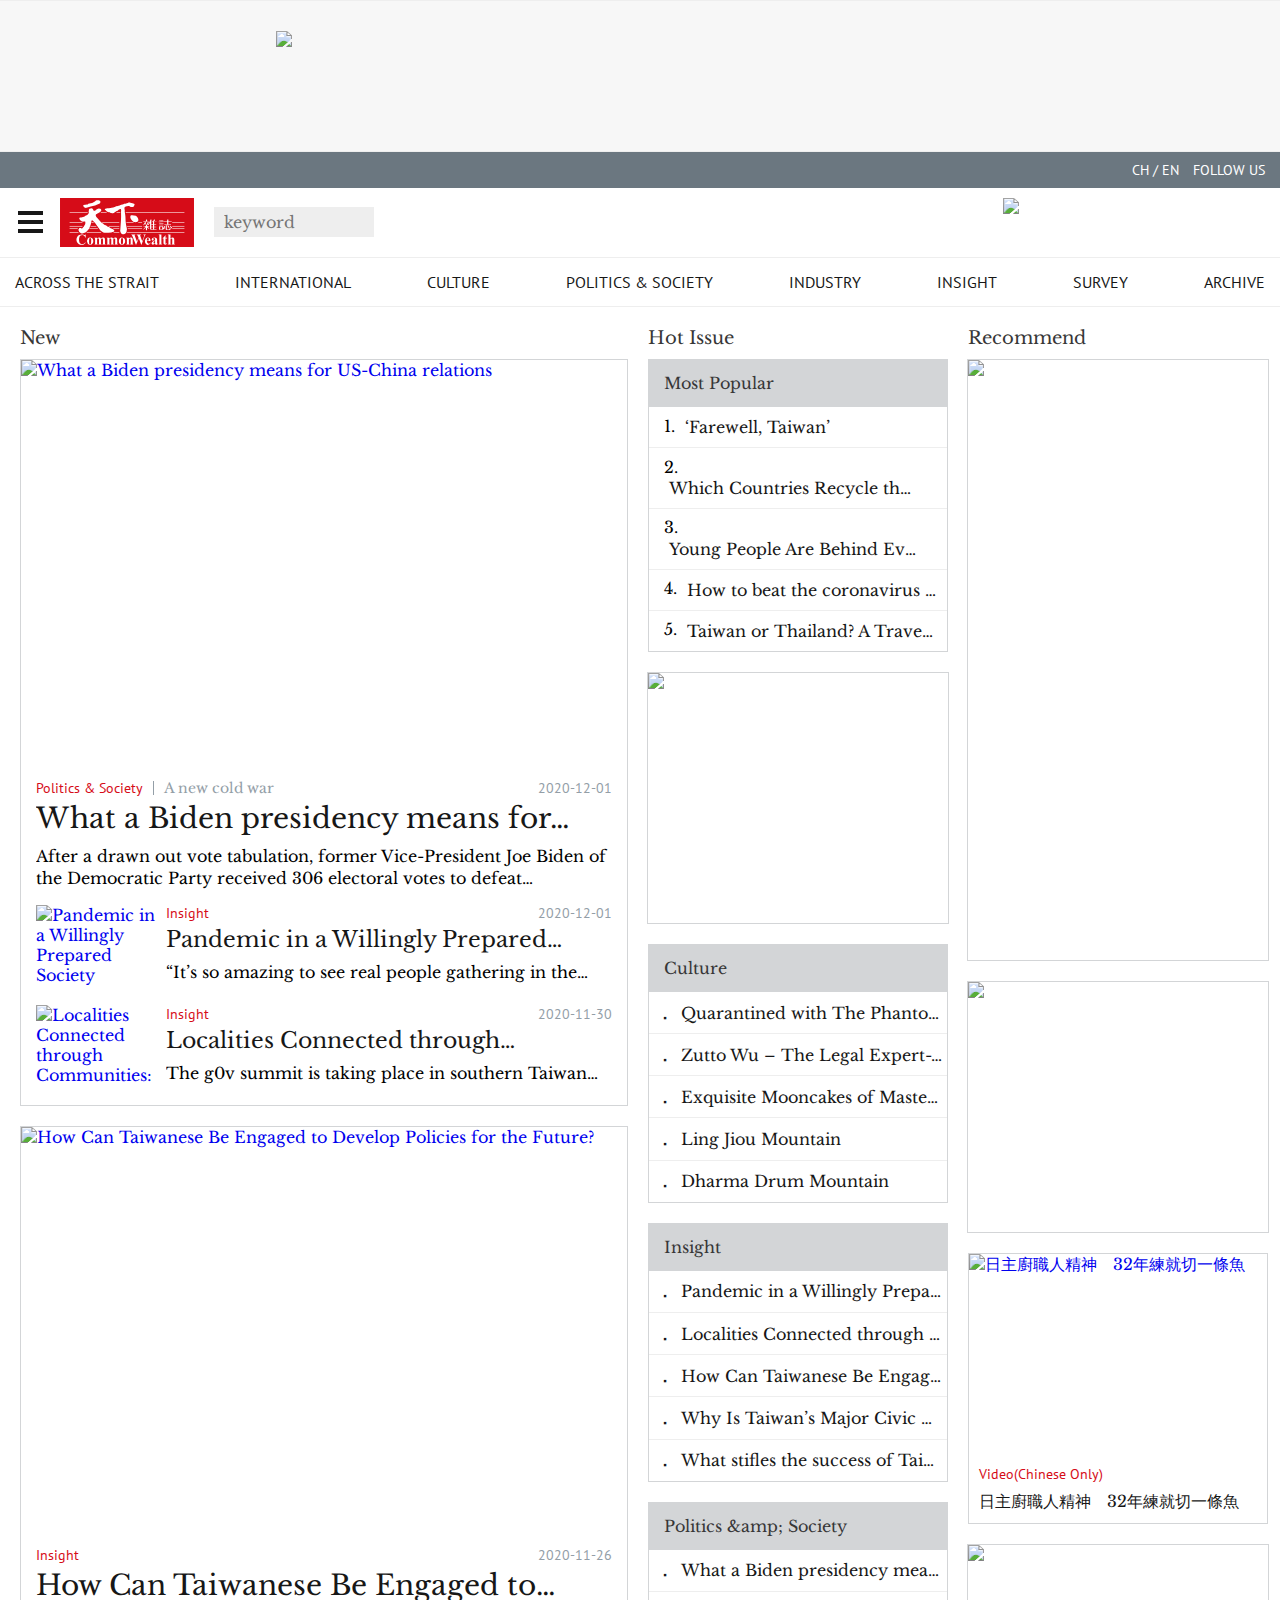
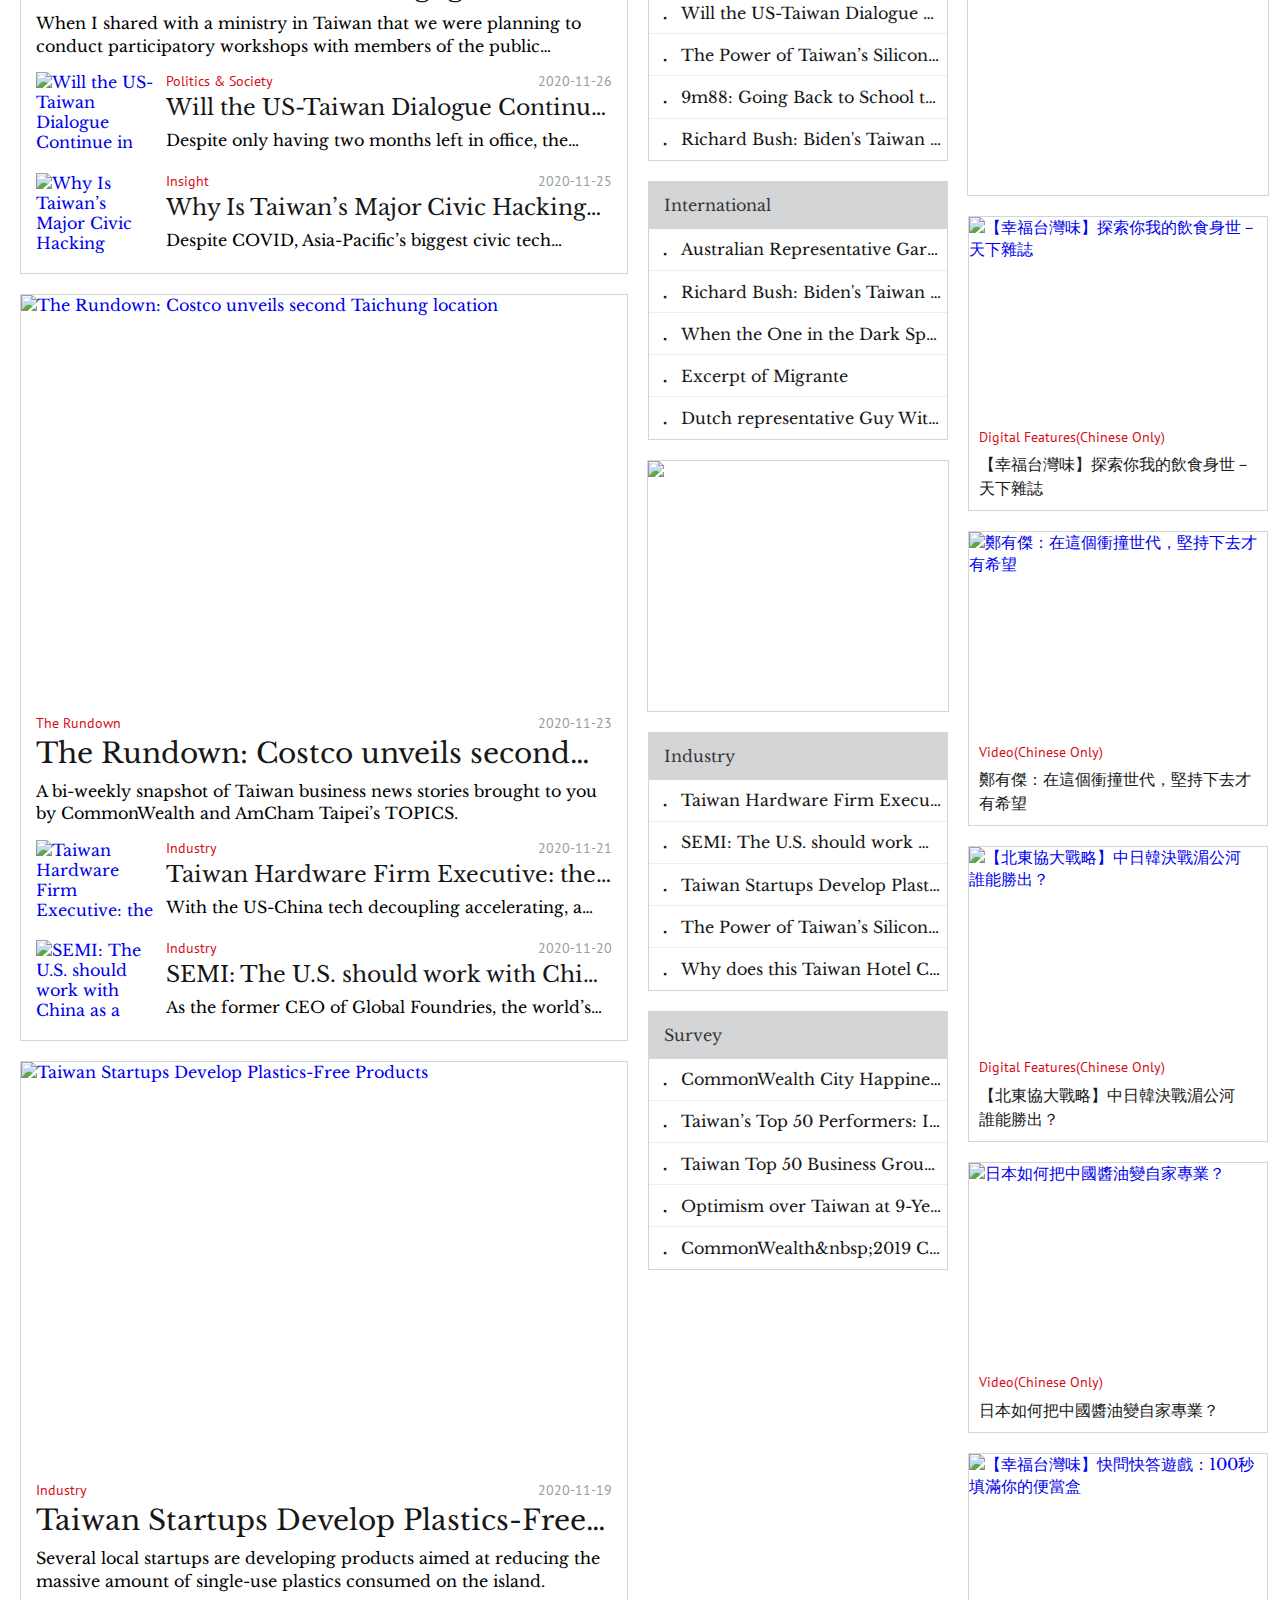
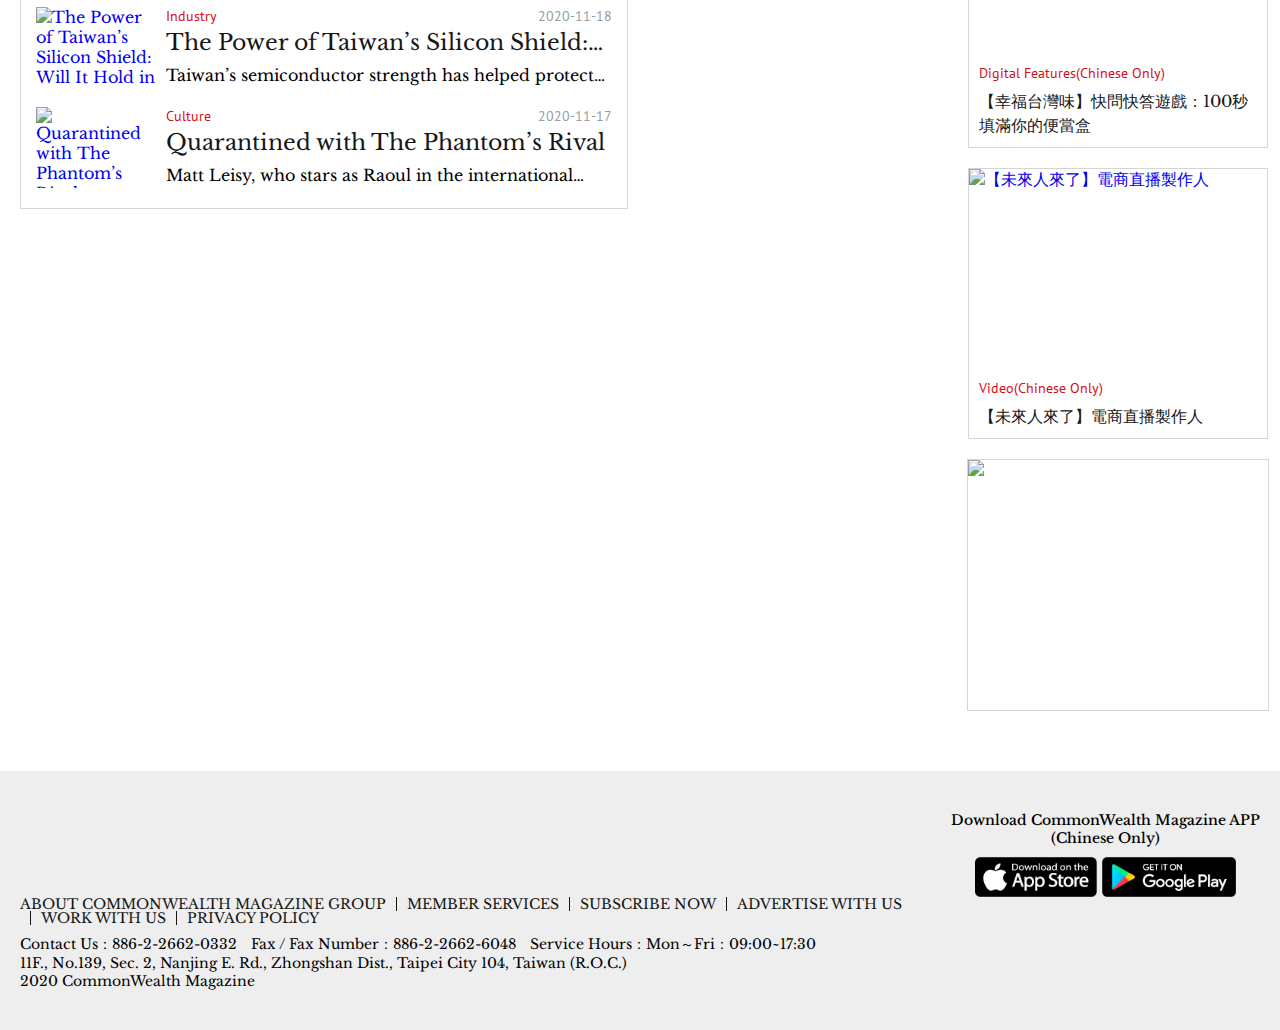
==== index.html @ 1bd62522 "英網字型" ====
<!DOCTYPE html>
<html>
<head>
    <title>CommonWealth Magazine –Taiwan’s Most Influential Economic News Media</title>
    <meta name="keywords"
        content="Taiwan News, Asia News, English News, Taiwan Media, Taiwan and China,台湾新闻,台湾媒体,台湾杂志,亚洲新闻, 天下杂志,天下雜誌英文網, 天下英文網, 英文新聞, Taiwan Industry, Taiwan Business, Taiwan Economy, Taiwan Culture, SMEs, 英語新聞, 新聞英文, 新聞英語, 學英文, EMBA教材, Taiwan, Taipei, China">
    <meta name="description"
        content="Known for its solid reporting, CommonWealth Magazine English Website offers in-depth information on Taiwan and the greater China region for international readers.">
    <link rel="shortcut icon" href="https://english.cw.com.tw/assets_new/img/favicon.ico" type="image/x-icon" />
    <meta name="google-site-verification" content="WhvbQ7xxoFzp5_O2AVW4vjOd0ztz324wOL-9DobVXmQ" />
    <meta name="apple-itunes-app" content="app-id=1367378245" />
    <meta name="google-play-app" content="app-id=tw.com.cw.commonwealth.cwapp">
    <meta property="og:title" content="CommonWealth Magazine –Taiwan’s Most Influential Economic News Media">
    <meta property="og:type" content="website" />
    <meta property="og:url" content="https://english.cw.com.tw" />
    <link rel="canonical" href="https://english.cw.com.tw">
    <meta property="og:image" content="https://english.cw.com.tw/assets_new/img/fbshare.jpg" />
    <meta property="og:site_name" content="CommonWealth Magazine" />
    <meta content="zh_TW" property="og:locale">
    <meta property="og:description" content="Known for its solid, sober reporting, CommonWealth Magazine English Website offers in-depth information on Taiwan, and the greater Chinese world for international readers.">
    <meta charset="utf-8">
    <meta http-equiv="X-UA-Compatible" content="IE=edge">
    <meta property="fb:app_id" content="623730961171388">
    <meta property="fb:pages" content="127628276929">
    <meta property="fb:pages" content="170417986326226">
    <meta property="fb:pages" content="384310728422742">
    <meta property="fb:pages" content="145768528923435">
    <meta property="fb:pages" content="493525064166133">
    <meta property="fb:pages" content="167548813932">
    <meta property="fb:pages" content="1842731786010943">
    <meta property="fb:pages" content="1751961571765479">
    <meta property="fb:pages" content="1920645851573536">
    <meta name="viewport" content="width=device-width,user-scalable=0">
    <meta name="alexaVerifyID" content="vYzPYY_Q0SVO5PTE4WIm1lW7f2g" />
    <meta name="csrf-token" content="e9FNsUI0QXD5QbKI1dpCbiJQk9ldFApf2zI3pSJl">
    <link href="https://english.cw.com.tw/assets_new/img/apple-icon-57x57.png" rel="apple-touch-icon" sizes="57x57" />
    <link href="https://english.cw.com.tw/assets_new/img/apple-icon-72x72.png" rel="apple-touch-icon" sizes="72x72" />
    <link href="https://english.cw.com.tw/assets_new/img/apple-icon-114x114.png" rel="apple-touch-icon" sizes="114x114" />
    <link href="https://english.cw.com.tw/assets_new/img/apple-icon-144x144.png" rel="apple-touch-icon" sizes="144x144" />
    <link href="assets_new/css/main.css" rel="stylesheet" type="text/css">
    <link href="https://fonts.googleapis.com/css?family=EB+Garamond" rel="stylesheet">
    <link href="https://fonts.googleapis.com/css?family=Libre+Baskerville" rel="stylesheet">
    <link href="https://fonts.googleapis.com/css?family=PT+Sans" rel="stylesheet">
    <link href="https://english.cw.com.tw/assets_new/smart-app-banner/smart-app-banner.css" rel="stylesheet">
</head>
<body class="index-page">
    <div class="cookies" id="cookies" v-if="show_cookie_bar" v-cloak>
        <div class="container">
            <div class="cookies-txt">
                <p>
                    This website uses cookies and other technologies to help us provide you with better content and customized services. If you want to continue to enjoy this website’s content, please agree to our use of cookies. For more information on cookies and their use, please see our latest
                    <a href="https://english.cw.com.tw/privacy-policy">Privacy Policy.</a>
                </p>
            </div>
            <div class="cookies-a">
                <a id="cookie-accept-btn" v-on:click="postCookie">Accept</a>
            </div>
        </div>
    </div>
    <noscript>
        <iframe src="//www.googletagmanager.com/ns.html?id=GTM-TXLD77" height="0" width="0" style="display:none;visibility:hidden"></iframe>
    </noscript>
    <div class="banner">
        <center>
            <img src="https://fakeimg.pl/728x90/?retina=3" width="728">
        </center>
    </div>
    <header>
        <div class="subNav list-inline">
            <h2 class="sr-only">
                子導覽列
            </h2>
            <ul>
                <li>
                    <a href="https://www.cw.com.tw/" target="_blank">
                        CH / EN
                    </a>
                </li>
                <li class="sub">
                    <span>Follow Us</span>
                    <ul>
                        <li>
                            <a href="https://www.facebook.com/CommonWealthMagazine/" target="_blank" class="gtmEvent"
                                gtm-name="header order">
                                Facebook
                            </a>
                        </li>
                        <li>
                            <a href="https://twitter.com/CWM_en" target="_blank" class="gtmEvent" gtm-name="header order">
                                Twitter
                            </a>
                        </li>
                        <li>
                            <a href="https://medium.com/commonwealth-magazine" target="_blank" class="gtmEvent"
                                gtm-name="header order">
                                Medium
                            </a>
                        </li>
                        <li>
                            <a href="http://topic.cw.com.tw/survey/english/subscribe/" target="_blank" class="gtmEvent"
                                gtm-name="header order">
                                Newsletter
                            </a>
                        </li>
                        <li>
                            <a href="http://www.cw.com.tw/RSS/english.xml" target="_blank" class="gtmEvent"
                                gtm-name="header order">
                                RSS
                            </a>
                        </li>
                    </ul>
                </li>
            </ul>
        </div>
        <div class="main-header">
            <div class="main-header-body">
                <h1 class="logo">
                    <a href="https://english.cw.com.tw">
                        <img src="assets_new/img/logo.svg" height="50" alt="cwlogo">
                    </a>
                </h1>
                <a class="toggleSideMenu">
                    <span class="sr-only">切換側邊選單</span>
                </a>
                <form id="search" class="search" method="get">
                    <label for="key" class="sr-only">搜尋</label>
                    <input type="text" name="key" id="key" class="search-input" placeholder="keyword">
                    <button type="submit" class="icon search-submit">
                        <span class="sr-only">Search</span>
                    </button>
                    <div class="closeTouch"></div>
                </form>
                <a class="toggleSearchBlock">
                    <span class="sr-only">切換搜尋選單</span>
                </a>
                <div class="sns-list origin headMobile">
                    <div class="twitter">
                        <a href="https://twitter.com/share?url=http%3A%2F%2Fenglish.cw.com.tw" target="_blank"
                            class="appier-share-event" data-type="twitter" title="Share on Twitter">
                            <i class="icon-twitter"></i>
                            <div class="txt">&nbsp;Tweet</div>
                        </a>
                    </div>
                </div>
                <div class="smAd">
                    <img src="https://fakeimg.pl/262x49/?retina=3" width="262">
                </div>
            </div>
        </div>
        <nav class="main-nav list-inline">
            <h2 class="sr-only">主導覽列</h2>
            <ul>
                <li><a href="https://english.cw.com.tw/masterChannel.action?idMasterChannel=3">Across the Strait</a>
                    <ul class="subMainMenu">
                        <li><a href="https://english.cw.com.tw/subchannel.action?idSubChannel=13">Across the Strait</a></li>
                    </ul>
                </li>
                <li><a href="https://english.cw.com.tw/masterChannel.action?idMasterChannel=6">International</a>
                    <ul class="subMainMenu">
                        <li><a href="https://english.cw.com.tw/subchannel.action?idSubChannel=3">Americas</a></li>
                        <li><a href="https://english.cw.com.tw/subchannel.action?idSubChannel=4">Europe</a></li>
                        <li><a href="https://english.cw.com.tw/subchannel.action?idSubChannel=17">Asia</a></li>
                        <li><a href="https://english.cw.com.tw/subchannel.action?idSubChannel=5">Africa</a></li>
                        <li><a href="https://english.cw.com.tw/subchannel.action?idSubChannel=6">Oceania </a></li>
                    </ul>
                </li>
                <li><a href="https://english.cw.com.tw/masterChannel.action?idMasterChannel=1">Culture</a>
                    <ul class="subMainMenu">
                        <li><a href="https://english.cw.com.tw/subchannel.action?idSubChannel=2">Culture</a></li>
                        <li><a href="https://english.cw.com.tw/subchannel.action?idSubChannel=41">History</a></li>
                        <li><a href="https://english.cw.com.tw/subchannel.action?idSubChannel=7">Smile Taiwan</a></li>
                        <li><a href="https://english.cw.com.tw/subchannel.action?idSubChannel=1">Life &amp;Style</a></li>
                        <li><a href="https://english.cw.com.tw/subchannel.action?idSubChannel=18">Other</a></li>
                    </ul>
                </li>
                <li><a href="https://english.cw.com.tw/masterChannel.action?idMasterChannel=4">Politics & Society</a>
                    <ul class="subMainMenu">
                        <li><a href="https://english.cw.com.tw/subchannel.action?idSubChannel=14">Politics &amp;Society</a>
                        </li>
                        <li><a href="https://english.cw.com.tw/subchannel.action?idSubChannel=45">Environment</a></li>
                        <li><a href="https://english.cw.com.tw/subchannel.action?idSubChannel=30">Education</a></li>
                        <li><a href="https://english.cw.com.tw/subchannel.action?idSubChannel=31">Investigative
                                Reporting</a></li>
                    </ul>
                </li>
                <li><a href="https://english.cw.com.tw/masterChannel.action?idMasterChannel=7">Industry</a>
                    <ul class="subMainMenu">
                        <li><a href="https://english.cw.com.tw/subchannel.action?idSubChannel=20">Manufacturing</a></li>
                        <li><a href="https://english.cw.com.tw/subchannel.action?idSubChannel=9">Technology</a></li>
                        <li><a href="https://english.cw.com.tw/subchannel.action?idSubChannel=8">Finance</a></li>
                        <li><a href="https://english.cw.com.tw/subchannel.action?idSubChannel=10">Service</a></li>
                        <li><a href="https://english.cw.com.tw/subchannel.action?idSubChannel=11">SMEs</a></li>
                        <li><a href="https://english.cw.com.tw/subchannel.action?idSubChannel=21">Entrepreneurship</a></li>
                        <li><a href="https://english.cw.com.tw/subchannel.action?idSubChannel=19">Management</a></li>
                    </ul>
                </li>
                <li><a href="https://english.cw.com.tw/masterChannel.action?idMasterChannel=2">Insight</a>
                    <ul class="subMainMenu">
                        <li><a href="https://english.cw.com.tw/subchannel.action?idSubChannel=42">World Opinion</a></li>
                        <li><a href="https://english.cw.com.tw/subchannel.action?idSubChannel=48">#TaiwanModel</a></li>
                        <li><a href="https://english.cw.com.tw/subchannel.action?idSubChannel=47">g0v</a></li>
                        <li><a href="https://english.cw.com.tw/subchannel.action?idSubChannel=15">Insight</a></li>
                        <li><a href="https://english.cw.com.tw/subchannel.action?idSubChannel=43">Reflexive Taiwan</a></li>
                        <li><a href="https://english.cw.com.tw/subchannel.action?idSubChannel=33">Crossing@CommonWealth</a>
                        </li>
                        <li><a href="https://english.cw.com.tw/subchannel.action?idSubChannel=32">Opinion@CommonWealth</a>
                        </li>
                        <li><a href="https://english.cw.com.tw/subchannel.action?idSubChannel=40">CSR@CommonWealth</a></li>
                        <li><a
                                href="https://english.cw.com.tw/subchannel.action?idSubChannel=35">FutureCity@CommonWealth</a>
                        </li>
                    </ul>
                </li>
                <li><a href="https://english.cw.com.tw/masterChannel.action?idMasterChannel=8">Survey</a>
                    <ul class="subMainMenu">
                        <li><a href="https://english.cw.com.tw/subchannel.action?idSubChannel=27">Taiwan Top 2000 </a></li>
                        <li><a href="https://english.cw.com.tw/subchannel.action?idSubChannel=26">Greater China Top 1000
                            </a></li>
                        <li><a href="https://english.cw.com.tw/subchannel.action?idSubChannel=24"> Corporate Citizen
                                (CSR)</a></li>
                        <li><a href="https://english.cw.com.tw/subchannel.action?idSubChannel=22">Most Admired Company</a>
                        </li>
                        <li><a href="https://english.cw.com.tw/subchannel.action?idSubChannel=23">City Happiness </a></li>
                        <li><a href="https://english.cw.com.tw/subchannel.action?idSubChannel=28">Golden Service Awards</a>
                        </li>
                        <li><a href="https://english.cw.com.tw/subchannel.action?idSubChannel=25">State of the Nation </a>
                        </li>
                        <li><a href="https://english.cw.com.tw/subchannel.action?idSubChannel=16">Top 2000 CEO </a></li>
                        <li><a href="https://english.cw.com.tw/subchannel.action?idSubChannel=29">Survey</a></li>
                    </ul>
                </li>
                <li><a href="/magazine/magazineList.action">Archive</a>
                </li>
            </ul>
        </nav>
    </header>
    <div class="sideMenu">
        <ul class="sideMenuMain">
            <li><a href="https://english.cw.com.tw">Home</a></li>
            <li><a href="https://www.cw.com.tw">CH / EN</a></li>
            <li><a href="https://english.cw.com.tw/magazine/magazineList.action?id=364">New</a></li>
            <li class="moreItem">
                <a href="#">Across the Strait</a>
                <ul class="sudeMenuSub">
                    <li><a href="https://english.cw.com.tw/subchannel.action?idSubChannel=13">Across the Strait</a></li>
                </ul>
            </li>
            <li class="moreItem">
                <a href="#">International</a>
                <ul class="sudeMenuSub">
                    <li><a href="https://english.cw.com.tw/subchannel.action?idSubChannel=3">Americas</a></li>
                    <li><a href="https://english.cw.com.tw/subchannel.action?idSubChannel=4">Europe</a></li>
                    <li><a href="https://english.cw.com.tw/subchannel.action?idSubChannel=17">Asia</a></li>
                    <li><a href="https://english.cw.com.tw/subchannel.action?idSubChannel=5">Africa</a></li>
                    <li><a href="https://english.cw.com.tw/subchannel.action?idSubChannel=6">Oceania </a></li>
                </ul>
            </li>
            <li class="moreItem">
                <a href="#">Culture</a>
                <ul class="sudeMenuSub">
                    <li><a href="https://english.cw.com.tw/subchannel.action?idSubChannel=2">Culture</a></li>
                    <li><a href="https://english.cw.com.tw/subchannel.action?idSubChannel=41">History</a></li>
                    <li><a href="https://english.cw.com.tw/subchannel.action?idSubChannel=7">Smile Taiwan</a></li>
                    <li><a href="https://english.cw.com.tw/subchannel.action?idSubChannel=1">Life &amp;Style</a></li>
                    <li><a href="https://english.cw.com.tw/subchannel.action?idSubChannel=18">Other</a></li>
                </ul>
            </li>
            <li class="moreItem">
                <a href="#">Politics & Society</a>
                <ul class="sudeMenuSub">
                    <li><a href="https://english.cw.com.tw/subchannel.action?idSubChannel=14">Politics &amp;Society</a>
                    </li>
                    <li><a href="https://english.cw.com.tw/subchannel.action?idSubChannel=45">Environment</a></li>
                    <li><a href="https://english.cw.com.tw/subchannel.action?idSubChannel=30">Education</a></li>
                    <li><a href="https://english.cw.com.tw/subchannel.action?idSubChannel=31">Investigative
                            Reporting</a></li>
                </ul>
            </li>
            <li class="moreItem">
                <a href="#">Industry</a>
                <ul class="sudeMenuSub">
                    <li><a href="https://english.cw.com.tw/subchannel.action?idSubChannel=20">Manufacturing</a></li>
                    <li><a href="https://english.cw.com.tw/subchannel.action?idSubChannel=9">Technology</a></li>
                    <li><a href="https://english.cw.com.tw/subchannel.action?idSubChannel=8">Finance</a></li>
                    <li><a href="https://english.cw.com.tw/subchannel.action?idSubChannel=10">Service</a></li>
                    <li><a href="https://english.cw.com.tw/subchannel.action?idSubChannel=11">SMEs</a></li>
                    <li><a href="https://english.cw.com.tw/subchannel.action?idSubChannel=21">Entrepreneurship</a></li>
                    <li><a href="https://english.cw.com.tw/subchannel.action?idSubChannel=19">Management</a></li>
                </ul>
            </li>
            <li class="moreItem">
                <a href="#">Insight</a>
                <ul class="sudeMenuSub">
                    <li><a href="https://english.cw.com.tw/subchannel.action?idSubChannel=42">World Opinion</a></li>
                    <li><a href="https://english.cw.com.tw/subchannel.action?idSubChannel=48">#TaiwanModel</a></li>
                    <li><a href="https://english.cw.com.tw/subchannel.action?idSubChannel=47">g0v</a></li>
                    <li><a href="https://english.cw.com.tw/subchannel.action?idSubChannel=15">Insight</a></li>
                    <li><a href="https://english.cw.com.tw/subchannel.action?idSubChannel=43">Reflexive Taiwan</a></li>
                    <li><a href="https://english.cw.com.tw/subchannel.action?idSubChannel=33">Crossing@CommonWealth</a>
                    </li>
                    <li><a href="https://english.cw.com.tw/subchannel.action?idSubChannel=32">Opinion@CommonWealth</a>
                    </li>
                    <li><a href="https://english.cw.com.tw/subchannel.action?idSubChannel=40">CSR@CommonWealth</a></li>
                    <li><a
                            href="https://english.cw.com.tw/subchannel.action?idSubChannel=35">FutureCity@CommonWealth</a>
                    </li>
                </ul>
            </li>
            <li class="moreItem">
                <a href="#">Survey</a>
                <ul class="sudeMenuSub">
                    <li><a href="https://english.cw.com.tw/subchannel.action?idSubChannel=27">Taiwan Top 2000 </a></li>
                    <li><a href="https://english.cw.com.tw/subchannel.action?idSubChannel=26">Greater China Top 1000
                        </a></li>
                    <li><a href="https://english.cw.com.tw/subchannel.action?idSubChannel=24"> Corporate Citizen
                            (CSR)</a></li>
                    <li><a href="https://english.cw.com.tw/subchannel.action?idSubChannel=22">Most Admired Company</a>
                    </li>
                    <li><a href="https://english.cw.com.tw/subchannel.action?idSubChannel=23">City Happiness </a></li>
                    <li><a href="https://english.cw.com.tw/subchannel.action?idSubChannel=28">Golden Service Awards</a>
                    </li>
                    <li><a href="https://english.cw.com.tw/subchannel.action?idSubChannel=25">State of the Nation </a>
                    </li>
                    <li><a href="https://english.cw.com.tw/subchannel.action?idSubChannel=16">Top 2000 CEO </a></li>
                    <li><a href="https://english.cw.com.tw/subchannel.action?idSubChannel=29">Survey</a></li>
                </ul>
            </li>
            <li><a href="https://www.cw.com.tw/digital/digitalHome.action" target="_blank">Digital Features (Chinese
                    Only)</a></li>
            <li><a href="https://www.cw.com.tw/video" target="_blank">Video (Chinese Only)</a></li>
            <li><a href="https://english.cw.com.tw/magazine/magazineList.action">Magazine Archive</a></li>
            <li><a href="https://english.cw.com.tw/article/article.action?id=2681">About Us</a></li>
        </ul>
        <ul class="sideMenuSocial">
            <li><a href="https://www.facebook.com/Commonwealthmagazine-1651945698439380" target="_blank"><img
                        src="https://english.cw.com.tw/assets_new/img/icon-facebook-w.png" alt="icon-facebook"></a></li>
            <li><a href="https://twitter.com/CWM_en" target="_blank"><img
                        src="https://english.cw.com.tw/assets_new/img/icon-twitter-w.svg" alt="icon-twitter"
                        style="width:39px;"></a></li>
            <li><a href="https://www.cw.com.tw/article/article.action?id=5067804" target="_blank"><img
                        src="https://english.cw.com.tw/assets_new/img/icon-LINE-w.png" alt="icon-LINE"></a></li>
            <li><a href="https://www.cw.com.tw/cwdaily" target="_blank"><img
                        src="https://english.cw.com.tw/assets_new/img/icon-file-w.png" alt="icon-file"></a></li>
        </ul>
    </div>
    <div class="mobile-tab list-inline">
        <ul>
            <li class="active">New</li>
            <li>Hot Issue</li>
            <li>Recommend</li>
        </ul>
    </div>
    <div class="main">
        <article class="adActive">
            <h2>New</h2>
            <div class="articleGroup">
                <section class="article">
                    <div class="pic">
                        <a href="/article/article.action?id=2857">
                            <img src="https://cdn-cw-english.cwg.tw/article/202012/article-5fc5c3d727b69.jpg"
                                alt="What a Biden presidency means for US-China relations">
                        </a>
                        <div class="informationArea">
                            <div class="views">
                                <h4>View</h4>
                                <div class="count">99+</div>
                            </div>
                            <div class="sns-list origin">
                                <div class="fbShare">
                                    <a onclick="window.open('https://www.facebook.com/sharer/sharer.php?u=https%3A%2F%2Fenglish.cw.com.tw%2Farticle%2Farticle.action%3Fid%3D2857%26display%3Dpopup%26ref%3Dplugin%26src%3Dshare_button%26utm_source%3Dfb_%26utm_medium%3Dwebsite_share%26utm_campaign%3Dfb_-website_share-icon-list','_blank','width = 700, height = 650');"
                                        class="appier-share-event" data-type="fb" href="javascript: void(0)"
                                        title="Share on Facebook">
                                        <i class="icon-fb"></i>
                                        <div class="txt">&nbsp;Share</div>
                                    </a>
                                </div>
                                <div class="twitter">
                                    <a href="https://twitter.com/share?url=https%3A%2F%2Fenglish.cw.com.tw%2Farticle%2Farticle.action%3Fid%3D2857%26utm_source%3Dtwitter_%26utm_medium%3Dwebsite_share%26utm_campaign%3Dtwitter_-website_share-icon-list"
                                        target="_blank" class="appier-share-event" data-type="twitter"
                                        title="Share on Twitter">
                                        <i class="icon-twitter"></i>
                                        <div class="txt">&nbsp;Tweet</div>
                                    </a>
                                </div>
                            </div>
                        </div>
                    </div>
                    <div class="caption">
                        <div class="subtitle-group">
                            <a href="/masterChannel.action?idMasterChannel=4" class="channelTitle">Politics &amp;
                                Society</a>
                            <div class="subtitle">A new cold war</div>
                        </div>
                        <h3>
                            <a href="/article/article.action?id=2857">
                                What a Biden presidency means for US-China relations
                            </a>
                        </h3>
                        <p>After a drawn out vote tabulation, former Vice-President Joe Biden of the Democratic Party
                            received 306 electoral votes to defeat incumbent President Donald Trump, becoming the 46th
                            president of the United States. When Biden assumes office in January 2021, how will he
                            approach the U.S.-China relationship that rapidly deteriorated during Trump’s four years in
                            office?</p>
                        <time>2020-12-01</time>
                    </div>
                </section>
                <section class="subArticle">
                    <div class="pic">
                        <a href="/article/article.action?id=2856">
                            <img src="https://cdn-cw-english.cwg.tw/article/202012/article-5fc5afca10a90.jpg"
                                alt="Pandemic in a Willingly Prepared Society">
                        </a>
                        <div class="informationArea">
                            <div class="views">
                                <h4>View</h4>
                                <div class="count">99+</div>
                            </div>
                            <div class="sns-list origin">
                                <div class="fbShare">
                                    <a onclick="window.open('https://www.facebook.com/sharer/sharer.php?u=https%3A%2F%2Fenglish.cw.com.tw%2Farticle%2Farticle.action%3Fid%3D2856%26display%3Dpopup%26ref%3Dplugin%26src%3Dshare_button%26utm_source%3Dfb_%26utm_medium%3Dwebsite_share%26utm_campaign%3Dfb_-website_share-icon-list','_blank','width = 700, height = 650');"
                                        class="appier-share-event" data-type="fb" href="javascript: void(0)"
                                        title="Share on Facebook">
                                        <i class="icon-fb"></i>
                                        <div class="txt">&nbsp;Share</div>
                                    </a>
                                </div>
                                <div class="twitter">
                                    <a href="https://twitter.com/share?url=https%3A%2F%2Fenglish.cw.com.tw%2Farticle%2Farticle.action%3Fid%3D2856%26utm_source%3Dtwitter_%26utm_medium%3Dwebsite_share%26utm_campaign%3Dtwitter_-website_share-icon-list"
                                        target="_blank" class="appier-share-event" data-type="twitter"
                                        title="Share on Twitter">
                                        <i class="icon-twitter"></i>
                                        <div class="txt">&nbsp;Tweet</div>
                                    </a>
                                </div>
                            </div>
                        </div>
                    </div>
                    <div class="caption">
                        <div class="subtitle-group">
                            <a href="/masterChannel.action?idMasterChannel=2" class="channelTitle">Insight</a>
                        </div>
                        <h3>
                            <a href="/article/article.action?id=2856">
                                Pandemic in a Willingly Prepared Society
                            </a>
                        </h3>
                        <p>“It’s so amazing to see real people gathering in the same place, even shoulder to shoulder,”
                            this is just one example of how Representative Mr. Guido Tielman of the Netherlands Office
                            Taipei (NLOT) is usually greeted by Dutch participants on the other side of the globe during
                            video conferencing when they see the image from his side in Taiwan.</p>
                        <time>2020-12-01</time>
                    </div>
                </section>
                <section class="subArticle">
                    <div class="pic">
                        <a href="/article/article.action?id=2855">
                            <img src="https://cdn-cw-english.cwg.tw/article/202011/article-5fc4b29fdf5b7.jpg"
                                alt="Localities Connected through Communities: g0v Summit 2020 in Tainan, Taiwan">
                        </a>
                        <div class="informationArea">
                            <div class="views">
                                <h4>View</h4>
                                <div class="count">99+</div>
                            </div>
                            <div class="sns-list origin">
                                <div class="fbShare">
                                    <a onclick="window.open('https://www.facebook.com/sharer/sharer.php?u=https%3A%2F%2Fenglish.cw.com.tw%2Farticle%2Farticle.action%3Fid%3D2855%26display%3Dpopup%26ref%3Dplugin%26src%3Dshare_button%26utm_source%3Dfb_%26utm_medium%3Dwebsite_share%26utm_campaign%3Dfb_-website_share-icon-list','_blank','width = 700, height = 650');"
                                        class="appier-share-event" data-type="fb" href="javascript: void(0)"
                                        title="Share on Facebook">
                                        <i class="icon-fb"></i>
                                        <div class="txt">&nbsp;Share</div>
                                    </a>
                                </div>
                                <div class="twitter">
                                    <a href="https://twitter.com/share?url=https%3A%2F%2Fenglish.cw.com.tw%2Farticle%2Farticle.action%3Fid%3D2855%26utm_source%3Dtwitter_%26utm_medium%3Dwebsite_share%26utm_campaign%3Dtwitter_-website_share-icon-list"
                                        target="_blank" class="appier-share-event" data-type="twitter"
                                        title="Share on Twitter">
                                        <i class="icon-twitter"></i>
                                        <div class="txt">&nbsp;Tweet</div>
                                    </a>
                                </div>
                            </div>
                        </div>
                    </div>
                    <div class="caption">
                        <div class="subtitle-group">
                            <a href="/masterChannel.action?idMasterChannel=2" class="channelTitle">Insight</a>
                        </div>
                        <h3>
                            <a href="/article/article.action?id=2855">
                                Localities Connected through Communities: g0v Summit 2020 in Tainan, Taiwan
                            </a>
                        </h3>
                        <p>The g0v summit is taking place in southern Taiwan for the first time. What would happen when
                            the open collaborations of g0v meets the deeply interpersonal traditions of the Tainan
                            communities? What conversations will take place when national politics of the north meets
                            daily lives of the south? What is the relevance of g0v, its philosophies and values, outside
                            of Taipei?</p>
                        <time>2020-11-30</time>
                    </div>
                </section>
            </div>
            <div class="articleGroup">
                <section class="article">
                    <div class="pic">
                        <a href="/article/article.action?id=2854">
                            <img src="https://cdn-cw-english.cwg.tw/article/202011/article-5fbf5e161a9a4.jpg"
                                alt="How Can Taiwanese Be Engaged to Develop Policies for the Future?">
                        </a>
                        <div class="informationArea">
                            <div class="views">
                                <h4>View</h4>
                                <div class="count">156</div>
                            </div>
                            <div class="sns-list origin">
                                <div class="fbShare">
                                    <a onclick="window.open('https://www.facebook.com/sharer/sharer.php?u=https%3A%2F%2Fenglish.cw.com.tw%2Farticle%2Farticle.action%3Fid%3D2854%26display%3Dpopup%26ref%3Dplugin%26src%3Dshare_button%26utm_source%3Dfb_%26utm_medium%3Dwebsite_share%26utm_campaign%3Dfb_-website_share-icon-list','_blank','width = 700, height = 650');"
                                        class="appier-share-event" data-type="fb" href="javascript: void(0)"
                                        title="Share on Facebook">
                                        <i class="icon-fb"></i>
                                        <div class="txt">&nbsp;Share</div>
                                    </a>
                                </div>
                                <div class="twitter">
                                    <a href="https://twitter.com/share?url=https%3A%2F%2Fenglish.cw.com.tw%2Farticle%2Farticle.action%3Fid%3D2854%26utm_source%3Dtwitter_%26utm_medium%3Dwebsite_share%26utm_campaign%3Dtwitter_-website_share-icon-list"
                                        target="_blank" class="appier-share-event" data-type="twitter"
                                        title="Share on Twitter">
                                        <i class="icon-twitter"></i>
                                        <div class="txt">&nbsp;Tweet</div>
                                    </a>
                                </div>
                            </div>
                        </div>
                    </div>
                    <div class="caption">
                        <div class="subtitle-group">
                            <a href="/masterChannel.action?idMasterChannel=2" class="channelTitle">Insight</a>
                        </div>
                        <h3>
                            <a href="/article/article.action?id=2854">
                                How Can Taiwanese Be Engaged to Develop Policies for the Future?
                            </a>
                        </h3>
                        <p>When I shared with a ministry in Taiwan that we were planning to conduct participatory
                            workshops with members of the public including with non-governmental organizations (NGOs),
                            the staff member at the ministry looked taken aback. He was concerned that activists might
                            disrupt the engagement process instead.</p>
                        <time>2020-11-26</time>
                    </div>
                </section>
                <section class="subArticle">
                    <div class="pic">
                        <a href="/article/article.action?id=2853">
                            <img src="https://cdn-cw-english.cwg.tw/article/202011/article-5fbf1f4e429ea.jpg"
                                alt="Will the US-Taiwan Dialogue Continue in the Biden Era?">
                        </a>
                        <div class="informationArea">
                            <div class="views">
                                <h4>View</h4>
                                <div class="count">99+</div>
                            </div>
                            <div class="sns-list origin">
                                <div class="fbShare">
                                    <a onclick="window.open('https://www.facebook.com/sharer/sharer.php?u=https%3A%2F%2Fenglish.cw.com.tw%2Farticle%2Farticle.action%3Fid%3D2853%26display%3Dpopup%26ref%3Dplugin%26src%3Dshare_button%26utm_source%3Dfb_%26utm_medium%3Dwebsite_share%26utm_campaign%3Dfb_-website_share-icon-list','_blank','width = 700, height = 650');"
                                        class="appier-share-event" data-type="fb" href="javascript: void(0)"
                                        title="Share on Facebook">
                                        <i class="icon-fb"></i>
                                        <div class="txt">&nbsp;Share</div>
                                    </a>
                                </div>
                                <div class="twitter">
                                    <a href="https://twitter.com/share?url=https%3A%2F%2Fenglish.cw.com.tw%2Farticle%2Farticle.action%3Fid%3D2853%26utm_source%3Dtwitter_%26utm_medium%3Dwebsite_share%26utm_campaign%3Dtwitter_-website_share-icon-list"
                                        target="_blank" class="appier-share-event" data-type="twitter"
                                        title="Share on Twitter">
                                        <i class="icon-twitter"></i>
                                        <div class="txt">&nbsp;Tweet</div>
                                    </a>
                                </div>
                            </div>
                        </div>
                    </div>
                    <div class="caption">
                        <div class="subtitle-group">
                            <a href="/masterChannel.action?idMasterChannel=4" class="channelTitle">Politics &amp;
                                Society</a>
                        </div>
                        <h3>
                            <a href="/article/article.action?id=2853">
                                Will the US-Taiwan Dialogue Continue in the Biden Era?
                            </a>
                        </h3>
                        <p>Despite only having two months left in office, the Trump administration is still working hard
                            to promote relations with Taiwan. One example of this is the signing of a Memorandum of
                            Understanding during the inaugural meeting of the U.S.-Taiwan Economic Prosperity
                            Partnership Dialogue. Is the way being paved for future trade deals between the two
                            countries, or even a visit from the U.S. Secretary of State to Taiwan?</p>
                        <time>2020-11-26</time>
                    </div>
                </section>
                <section class="subArticle">
                    <div class="pic">
                        <a href="/article/article.action?id=2852">
                            <img src="https://cdn-cw-english.cwg.tw/article/202011/article-5fbf7a54aeb74.jpg"
                                alt="Why Is Taiwan’s Major Civic Hacking Conference Moving South?">
                        </a>
                        <div class="informationArea">
                            <div class="views">
                                <h4>View</h4>
                                <div class="count">282</div>
                            </div>
                            <div class="sns-list origin">
                                <div class="fbShare">
                                    <a onclick="window.open('https://www.facebook.com/sharer/sharer.php?u=https%3A%2F%2Fenglish.cw.com.tw%2Farticle%2Farticle.action%3Fid%3D2852%26display%3Dpopup%26ref%3Dplugin%26src%3Dshare_button%26utm_source%3Dfb_%26utm_medium%3Dwebsite_share%26utm_campaign%3Dfb_-website_share-icon-list','_blank','width = 700, height = 650');"
                                        class="appier-share-event" data-type="fb" href="javascript: void(0)"
                                        title="Share on Facebook">
                                        <i class="icon-fb"></i>
                                        <div class="txt">&nbsp;Share</div>
                                    </a>
                                </div>
                                <div class="twitter">
                                    <a href="https://twitter.com/share?url=https%3A%2F%2Fenglish.cw.com.tw%2Farticle%2Farticle.action%3Fid%3D2852%26utm_source%3Dtwitter_%26utm_medium%3Dwebsite_share%26utm_campaign%3Dtwitter_-website_share-icon-list"
                                        target="_blank" class="appier-share-event" data-type="twitter"
                                        title="Share on Twitter">
                                        <i class="icon-twitter"></i>
                                        <div class="txt">&nbsp;Tweet</div>
                                    </a>
                                </div>
                            </div>
                        </div>
                    </div>
                    <div class="caption">
                        <div class="subtitle-group">
                            <a href="/masterChannel.action?idMasterChannel=2" class="channelTitle">Insight</a>
                        </div>
                        <h3>
                            <a href="/article/article.action?id=2852">
                                Why Is Taiwan’s Major Civic Hacking Conference Moving South?
                            </a>
                        </h3>
                        <p>Despite COVID, Asia-Pacific’s biggest civic tech conference “g0v Summit” will take place in
                            Tainan early December. Why did the community decide to take it outside of Taipei for the
                            first time?</p>
                        <time>2020-11-25</time>
                    </div>
                </section>
            </div>
            <div class="articleGroup">
                <section class="article">
                    <div class="pic">
                        <a href="/article/article.action?id=2851">
                            <img src="https://cdn-cw-english.cwg.tw/article/202011/article-5fbb840437839.jpg"
                                alt="The Rundown: Costco unveils second Taichung location">
                        </a>
                        <div class="informationArea">
                            <div class="views">
                                <h4>View</h4>
                                <div class="count">114</div>
                            </div>
                            <div class="sns-list origin">
                                <div class="fbShare">
                                    <a onclick="window.open('https://www.facebook.com/sharer/sharer.php?u=https%3A%2F%2Fenglish.cw.com.tw%2Farticle%2Farticle.action%3Fid%3D2851%26display%3Dpopup%26ref%3Dplugin%26src%3Dshare_button%26utm_source%3Dfb_%26utm_medium%3Dwebsite_share%26utm_campaign%3Dfb_-website_share-icon-list','_blank','width = 700, height = 650');"
                                        class="appier-share-event" data-type="fb" href="javascript: void(0)"
                                        title="Share on Facebook">
                                        <i class="icon-fb"></i>
                                        <div class="txt">&nbsp;Share</div>
                                    </a>
                                </div>
                                <div class="twitter">
                                    <a href="https://twitter.com/share?url=https%3A%2F%2Fenglish.cw.com.tw%2Farticle%2Farticle.action%3Fid%3D2851%26utm_source%3Dtwitter_%26utm_medium%3Dwebsite_share%26utm_campaign%3Dtwitter_-website_share-icon-list"
                                        target="_blank" class="appier-share-event" data-type="twitter"
                                        title="Share on Twitter">
                                        <i class="icon-twitter"></i>
                                        <div class="txt">&nbsp;Tweet</div>
                                    </a>
                                </div>
                            </div>
                        </div>
                    </div>
                    <div class="caption">
                        <div class="subtitle-group">
                            <a href="/masterChannel.action?idMasterChannel=23" class="channelTitle">The Rundown</a>
                        </div>
                        <h3>
                            <a href="/article/article.action?id=2851">
                                The Rundown: Costco unveils second Taichung location
                            </a>
                        </h3>
                        <p>A bi-weekly snapshot of Taiwan business news stories brought to you by CommonWealth and
                            AmCham Taipei’s TOPICS.</p>
                        <time>2020-11-23</time>
                    </div>
                </section>
                <section class="subArticle">
                    <div class="pic">
                        <a href="/article/article.action?id=2850">
                            <img src="https://cdn-cw-english.cwg.tw/article/202011/article-5fb8e90c17650.jpeg"
                                alt="Taiwan Hardware Firm Executive: the Future is in India">
                        </a>
                        <div class="informationArea">
                            <div class="views">
                                <h4>View</h4>
                                <div class="count">1339</div>
                            </div>
                            <div class="sns-list origin">
                                <div class="fbShare">
                                    <a onclick="window.open('https://www.facebook.com/sharer/sharer.php?u=https%3A%2F%2Fenglish.cw.com.tw%2Farticle%2Farticle.action%3Fid%3D2850%26display%3Dpopup%26ref%3Dplugin%26src%3Dshare_button%26utm_source%3Dfb_%26utm_medium%3Dwebsite_share%26utm_campaign%3Dfb_-website_share-icon-list','_blank','width = 700, height = 650');"
                                        class="appier-share-event" data-type="fb" href="javascript: void(0)"
                                        title="Share on Facebook">
                                        <i class="icon-fb"></i>
                                        <div class="txt">&nbsp;Share</div>
                                    </a>
                                </div>
                                <div class="twitter">
                                    <a href="https://twitter.com/share?url=https%3A%2F%2Fenglish.cw.com.tw%2Farticle%2Farticle.action%3Fid%3D2850%26utm_source%3Dtwitter_%26utm_medium%3Dwebsite_share%26utm_campaign%3Dtwitter_-website_share-icon-list"
                                        target="_blank" class="appier-share-event" data-type="twitter"
                                        title="Share on Twitter">
                                        <i class="icon-twitter"></i>
                                        <div class="txt">&nbsp;Tweet</div>
                                    </a>
                                </div>
                            </div>
                        </div>
                    </div>
                    <div class="caption">
                        <div class="subtitle-group">
                            <a href="/masterChannel.action?idMasterChannel=7" class="channelTitle">Industry</a>
                        </div>
                        <h3>
                            <a href="/article/article.action?id=2850">
                                Taiwan Hardware Firm Executive: the Future is in India
                            </a>
                        </h3>
                        <p>With the US-China tech decoupling accelerating, a Taiwan tech company boss predicts that
                            China will experience an avalanche of supply chain departures, and that an exodus of
                            hardware manufacturers to India will happen in 3 years. Why did he say that?</p>
                        <time>2020-11-21</time>
                    </div>
                </section>
                <section class="subArticle">
                    <div class="pic">
                        <a href="/article/article.action?id=2849">
                            <img src="https://cdn-cw-english.cwg.tw/article/202011/article-5fb72e62db397.jpg"
                                alt="SEMI: The U.S. should work with China as a competitor, not an enemy">
                        </a>
                        <div class="informationArea">
                            <div class="views">
                                <h4>View</h4>
                                <div class="count">134</div>
                            </div>
                            <div class="sns-list origin">
                                <div class="fbShare">
                                    <a onclick="window.open('https://www.facebook.com/sharer/sharer.php?u=https%3A%2F%2Fenglish.cw.com.tw%2Farticle%2Farticle.action%3Fid%3D2849%26display%3Dpopup%26ref%3Dplugin%26src%3Dshare_button%26utm_source%3Dfb_%26utm_medium%3Dwebsite_share%26utm_campaign%3Dfb_-website_share-icon-list','_blank','width = 700, height = 650');"
                                        class="appier-share-event" data-type="fb" href="javascript: void(0)"
                                        title="Share on Facebook">
                                        <i class="icon-fb"></i>
                                        <div class="txt">&nbsp;Share</div>
                                    </a>
                                </div>
                                <div class="twitter">
                                    <a href="https://twitter.com/share?url=https%3A%2F%2Fenglish.cw.com.tw%2Farticle%2Farticle.action%3Fid%3D2849%26utm_source%3Dtwitter_%26utm_medium%3Dwebsite_share%26utm_campaign%3Dtwitter_-website_share-icon-list"
                                        target="_blank" class="appier-share-event" data-type="twitter"
                                        title="Share on Twitter">
                                        <i class="icon-twitter"></i>
                                        <div class="txt">&nbsp;Tweet</div>
                                    </a>
                                </div>
                            </div>
                        </div>
                    </div>
                    <div class="caption">
                        <div class="subtitle-group">
                            <a href="/masterChannel.action?idMasterChannel=7" class="channelTitle">Industry</a>
                        </div>
                        <h3>
                            <a href="/article/article.action?id=2849">
                                SEMI: The U.S. should work with China as a competitor, not an enemy
                            </a>
                        </h3>
                        <p>As the former CEO of Global Foundries, the world’s third-largest semiconductor manufacturer,
                            how does Ajit Manocha interpret the impact of the U.S. election and the Sino-American trade
                            impasse on the semiconductor industry?</p>
                        <time>2020-11-20</time>
                    </div>
                </section>
            </div>
            <div class="articleGroup">
                <section class="article">
                    <div class="pic">
                        <a href="/article/article.action?id=2848">
                            <img src="https://cdn-cw-english.cwg.tw/article/202011/article-5fb62aa8e931c.jpg"
                                alt="Taiwan Startups Develop Plastics-Free Products">
                        </a>
                        <div class="informationArea">
                            <div class="views">
                                <h4>View</h4>
                                <div class="count">109</div>
                            </div>
                            <div class="sns-list origin">
                                <div class="fbShare">
                                    <a onclick="window.open('https://www.facebook.com/sharer/sharer.php?u=https%3A%2F%2Fenglish.cw.com.tw%2Farticle%2Farticle.action%3Fid%3D2848%26display%3Dpopup%26ref%3Dplugin%26src%3Dshare_button%26utm_source%3Dfb_%26utm_medium%3Dwebsite_share%26utm_campaign%3Dfb_-website_share-icon-list','_blank','width = 700, height = 650');"
                                        class="appier-share-event" data-type="fb" href="javascript: void(0)"
                                        title="Share on Facebook">
                                        <i class="icon-fb"></i>
                                        <div class="txt">&nbsp;Share</div>
                                    </a>
                                </div>
                                <div class="twitter">
                                    <a href="https://twitter.com/share?url=https%3A%2F%2Fenglish.cw.com.tw%2Farticle%2Farticle.action%3Fid%3D2848%26utm_source%3Dtwitter_%26utm_medium%3Dwebsite_share%26utm_campaign%3Dtwitter_-website_share-icon-list"
                                        target="_blank" class="appier-share-event" data-type="twitter"
                                        title="Share on Twitter">
                                        <i class="icon-twitter"></i>
                                        <div class="txt">&nbsp;Tweet</div>
                                    </a>
                                </div>
                            </div>
                        </div>
                    </div>
                    <div class="caption">
                        <div class="subtitle-group">
                            <a href="/masterChannel.action?idMasterChannel=7" class="channelTitle">Industry</a>
                        </div>
                        <h3>
                            <a href="/article/article.action?id=2848">
                                Taiwan Startups Develop Plastics-Free Products
                            </a>
                        </h3>
                        <p>Several local startups are developing products aimed at reducing the massive amount of
                            single-use plastics consumed on the island.</p>
                        <time>2020-11-19</time>
                    </div>
                </section>
                <section class="subArticle">
                    <div class="pic">
                        <a href="/article/article.action?id=2847">
                            <img src="https://cdn-cw-english.cwg.tw/article/202011/article-5fb4fb58539b8.jpg"
                                alt="The Power of Taiwan’s Silicon Shield: Will It Hold in Biden Era?">
                        </a>
                        <div class="informationArea">
                            <div class="views">
                                <h4>View</h4>
                                <div class="count">724</div>
                            </div>
                            <div class="sns-list origin">
                                <div class="fbShare">
                                    <a onclick="window.open('https://www.facebook.com/sharer/sharer.php?u=https%3A%2F%2Fenglish.cw.com.tw%2Farticle%2Farticle.action%3Fid%3D2847%26display%3Dpopup%26ref%3Dplugin%26src%3Dshare_button%26utm_source%3Dfb_%26utm_medium%3Dwebsite_share%26utm_campaign%3Dfb_-website_share-icon-list','_blank','width = 700, height = 650');"
                                        class="appier-share-event" data-type="fb" href="javascript: void(0)"
                                        title="Share on Facebook">
                                        <i class="icon-fb"></i>
                                        <div class="txt">&nbsp;Share</div>
                                    </a>
                                </div>
                                <div class="twitter">
                                    <a href="https://twitter.com/share?url=https%3A%2F%2Fenglish.cw.com.tw%2Farticle%2Farticle.action%3Fid%3D2847%26utm_source%3Dtwitter_%26utm_medium%3Dwebsite_share%26utm_campaign%3Dtwitter_-website_share-icon-list"
                                        target="_blank" class="appier-share-event" data-type="twitter"
                                        title="Share on Twitter">
                                        <i class="icon-twitter"></i>
                                        <div class="txt">&nbsp;Tweet</div>
                                    </a>
                                </div>
                            </div>
                        </div>
                    </div>
                    <div class="caption">
                        <div class="subtitle-group">
                            <a href="/masterChannel.action?idMasterChannel=7" class="channelTitle">Industry</a>
                        </div>
                        <h3>
                            <a href="/article/article.action?id=2847">
                                The Power of Taiwan’s Silicon Shield: Will It Hold in Biden Era?
                            </a>
                        </h3>
                        <p>Taiwan’s semiconductor strength has helped protect the country against China and made it a
                            desirable partner for the United States in its technology cold war against Beijing. Can that
                            strength continue to be leveraged as America prepares to swear in a new president?</p>
                        <time>2020-11-18</time>
                    </div>
                </section>
                <section class="subArticle">
                    <div class="pic">
                        <a href="/article/article.action?id=2846">
                            <img src="https://cdn-cw-english.cwg.tw/article/202011/article-5fb33bf206dfd.jpg"
                                alt="Quarantined with The Phantom’s Rival">
                        </a>
                        <div class="informationArea">
                            <div class="views">
                                <h4>View</h4>
                                <div class="count">968</div>
                            </div>
                            <div class="sns-list origin">
                                <div class="fbShare">
                                    <a onclick="window.open('https://www.facebook.com/sharer/sharer.php?u=https%3A%2F%2Fenglish.cw.com.tw%2Farticle%2Farticle.action%3Fid%3D2846%26display%3Dpopup%26ref%3Dplugin%26src%3Dshare_button%26utm_source%3Dfb_%26utm_medium%3Dwebsite_share%26utm_campaign%3Dfb_-website_share-icon-list','_blank','width = 700, height = 650');"
                                        class="appier-share-event" data-type="fb" href="javascript: void(0)"
                                        title="Share on Facebook">
                                        <i class="icon-fb"></i>
                                        <div class="txt">&nbsp;Share</div>
                                    </a>
                                </div>
                                <div class="twitter">
                                    <a href="https://twitter.com/share?url=https%3A%2F%2Fenglish.cw.com.tw%2Farticle%2Farticle.action%3Fid%3D2846%26utm_source%3Dtwitter_%26utm_medium%3Dwebsite_share%26utm_campaign%3Dtwitter_-website_share-icon-list"
                                        target="_blank" class="appier-share-event" data-type="twitter"
                                        title="Share on Twitter">
                                        <i class="icon-twitter"></i>
                                        <div class="txt">&nbsp;Tweet</div>
                                    </a>
                                </div>
                            </div>
                        </div>
                    </div>
                    <div class="caption">
                        <div class="subtitle-group">
                            <a href="/masterChannel.action?idMasterChannel=1" class="channelTitle">Culture</a>
                        </div>
                        <h3>
                            <a href="/article/article.action?id=2846">
                                Quarantined with The Phantom’s Rival
                            </a>
                        </h3>
                        <p>Matt Leisy, who stars as Raoul in the international tour of The Phantom of the Opera, talks
                            in an exclusive interview for CommonWealth Magazine about how he felt both fortunate and
                            anxious to be touring in Asia in the time of the COVID-19 pandemic.</p>
                        <time>2020-11-17</time>
                    </div>
                </section>
            </div>
        </article>
        <aside class="aside-list  adActive">
            <h2>Hot Issue</h2>
            <section class="tabPanel">
                <ul class="tabGroup">
                    <h3>Most Popular</h3>
                </ul>
                <div class="tabContent">
                    <ul class="active">
                        <li>1. <a href="/article/article.action?id=1649">‘Farewell, Taiwan’ </a></li>
                        <li>2. <a href="/article/article.action?id=1777">Which Countries Recycle the Most?</a></li>
                        <li>3. <a href="/article/article.action?id=127">Young People Are Behind Every Great
                                Achievement</a></li>
                        <li>4. <a href="/article/article.action?id=2679">How to beat the coronavirus without the WHO?
                                Ask Taiwan</a></li>
                        <li>5. <a href="/article/article.action?id=2358">Taiwan or Thailand? A Travel Comparison</a>
                        </li>
                    </ul>
                </div>
            </section>
            <div class="leaflet">
                <center>
                    <img src="https://fakeimg.pl/300x250/?retina=3" width="300">
                </center>
            </div>
            <section class="list-link">
                <h3>Culture</h3>
                <ul>
                    <li><a href="article/article.action?id=2846">Quarantined with The Phantom’s Rival</a></li>
                    <li><a href="article/article.action?id=2821">Zutto Wu – The Legal Expert-Turned-Shop Designer</a>
                    </li>
                    <li><a href="article/article.action?id=2815">Exquisite Mooncakes of Master Baker Cause Craze in
                            Taipei</a></li>
                    <li><a href="article/article.action?id=2819">Ling Jiou Mountain</a></li>
                    <li><a href="article/article.action?id=2807">Dharma Drum Mountain</a></li>
                </ul>
            </section>
            <section class="list-link">
                <h3>Insight</h3>
                <ul>
                    <li><a href="article/article.action?id=2856">Pandemic in a Willingly Prepared Society</a></li>
                    <li><a href="article/article.action?id=2855">Localities Connected through Communities: g0v Summit
                            2020 in Tainan, Taiwan</a></li>
                    <li><a href="article/article.action?id=2854">How Can Taiwanese Be Engaged to Develop Policies for
                            the Future?</a></li>
                    <li><a href="article/article.action?id=2852">Why Is Taiwan’s Major Civic Hacking Conference Moving
                            South?</a></li>
                    <li><a href="article/article.action?id=2836">What stifles the success of Taiwan’s companies?</a>
                    </li>
                </ul>
            </section>
            <section class="list-link">
                <h3>Politics &amp;amp; Society</h3>
                <ul>
                    <li><a href="article/article.action?id=2857">What a Biden presidency means for US-China
                            relations</a></li>
                    <li><a href="article/article.action?id=2853">Will the US-Taiwan Dialogue Continue in the Biden
                            Era?</a></li>
                    <li><a href="article/article.action?id=2847">The Power of Taiwan’s Silicon Shield: Will It Hold in
                            Biden Era?</a></li>
                    <li><a href="article/article.action?id=2839">9m88: Going Back to School to Find Her True Calling</a>
                    </li>
                    <li><a href="article/article.action?id=2837">Richard Bush: Biden&#039;s Taiwan Policy would be More
                            Predictable</a></li>
                </ul>
            </section>
            <section class="list-link">
                <h3>International</h3>
                <ul>
                    <li><a href="article/article.action?id=2845">Australian Representative Gary Cowan: Taiwan is
                            Recognized as More Important than Before</a></li>
                    <li><a href="article/article.action?id=2837">Richard Bush: Biden&#039;s Taiwan Policy would be More
                            Predictable</a></li>
                    <li><a href="article/article.action?id=2774">When the One in the Dark Speaks, Will You Listen?</a>
                    </li>
                    <li><a href="article/article.action?id=2775">Excerpt of Migrante</a></li>
                    <li><a href="article/article.action?id=2742">Dutch representative Guy Wittich goes full circle with
                            his Taiwan tenure</a></li>
                </ul>
            </section>
            <div class="leaflet">
                <center>
                    <img src="https://fakeimg.pl/300x250/?retina=3" width="300">
                </center>
            </div>
            <section class="list-link">
                <h3>Industry</h3>
                <ul>
                    <li><a href="article/article.action?id=2850">Taiwan Hardware Firm Executive: the Future is in
                            India</a></li>
                    <li><a href="article/article.action?id=2849">SEMI: The U.S. should work with China as a competitor,
                            not an enemy</a></li>
                    <li><a href="article/article.action?id=2848">Taiwan Startups Develop Plastics-Free Products</a></li>
                    <li><a href="article/article.action?id=2847">The Power of Taiwan’s Silicon Shield: Will It Hold in
                            Biden Era?</a></li>
                    <li><a href="article/article.action?id=2844">Why does this Taiwan Hotel CEO Expand under
                            COVID-19?</a></li>
                </ul>
            </section>
            <section class="list-link">
                <h3>Survey</h3>
                <ul>
                    <li><a href="article/article.action?id=2798">CommonWealth City Happiness Survey Taipei Retains Top
                            Spot, So Why Are People Leaving?</a></li>
                    <li><a href="article/article.action?id=2720">Taiwan’s Top 50 Performers: IC Design Leads the Pack
                            Thanks to China’s 5G Potential</a></li>
                    <li><a href="article/article.action?id=2721">Taiwan Top 50 Business Groups: 20 Years Later, Who’s In
                            and Who’s Out?</a></li>
                    <li><a href="article/article.action?id=2629">Optimism over Taiwan at 9-Year High</a></li>
                    <li><a href="article/article.action?id=2551">CommonWealth&amp;nbsp;2019 City Happiness Survey:
                            Taiwan’s Capital Scores Top Across the Board</a></li>
                </ul>
            </section>
        </aside>
        <aside class="aside-recommend adActive">
            <h2>Recommend</h2>
            <div class="leafletBig">
                <center>
                    <img src="https://fakeimg.pl/300x600/?retina=3" width="300">
                </center>
            </div>
            <div class="leaflet">
                <center>
                    <img src="https://fakeimg.pl/300x250/?retina=3" width="300">
                </center>
            </div>
            <section class="sliderArticle">
                <ul>
                    <li class="active">
                        <div class="pic">
                            <a href="http://topic.cw.com.tw/2017energy/quiz.html" target="_blank"></a>
                            <img src="https://cw1.tw/CW/images/index/C1505203544444.jpg" width="300"
                                alt="【電力小測驗】缺電九局下半，一起投好投滿！">
                        </div>
                        <div class="caption">
                            <a href="http://topic.cw.com.tw/2017energy/quiz.html" target="_blank"
                                class="channelTitle">Digital Features(Chinese Only)</a>
                            <h3>
                                <a href="http://topic.cw.com.tw/2017energy/quiz.html" target="_blank">
                                    【電力小測驗】缺電九局下半，一起投好投滿！</a>
                            </h3>
                        </div>
                    </li>
                    <li>
                        <div class="pic">
                            <a href="http://topic.cw.com.tw/journey35/index.html" target="_blank"></a>
                            <img src="https://cw1.tw/CW/images/index/C1504681408755.jpg" width="300"
                                alt="【海闊天空】35世代，聽你說">
                        </div>
                        <div class="caption">
                            <a href="http://topic.cw.com.tw/journey35/index.html" target="_blank"
                                class="channelTitle">Digital Features(Chinese Only)</a>
                            <h3>
                                <a href="http://topic.cw.com.tw/journey35/index.html" target="_blank">
                                    【海闊天空】35世代，聽你說</a>
                            </h3>
                        </div>
                    </li>
                    <li>
                        <div class="pic">
                            <a href="http://topic.cw.com.tw/2017amazon/" target="_blank"></a>
                            <img src="https://cw1.tw/CW/images/article/201708/article-59a77b0823b9c.jpg" width="300"
                                alt="【解密亞馬遜】現場體驗！在西雅圖用Amazon過一天">
                        </div>
                        <div class="caption">
                            <a href="http://topic.cw.com.tw/2017amazon/" target="_blank" class="channelTitle">Digital
                                Features(Chinese Only)</a>
                            <h3>
                                <a href="http://topic.cw.com.tw/2017amazon/" target="_blank">
                                    【解密亞馬遜】現場體驗！在西雅圖用Amazon過一天</a>
                            </h3>
                        </div>
                    </li>
                    <li>
                        <div class="pic">
                            <a href="http://topic.cw.com.tw/underpaid/" target="_blank"></a>
                            <img src="https://cw1.tw/CW/images/article/201707/article-597802b0a5583.jpg" width="300"
                                alt="【我的未來在哪裡】留下來，或是出國去？">
                        </div>
                        <div class="caption">
                            <a href="http://topic.cw.com.tw/underpaid/" target="_blank" class="channelTitle">Digital
                                Features(Chinese Only)</a>
                            <h3>
                                <a href="http://topic.cw.com.tw/underpaid/" target="_blank"> 【我的未來在哪裡】留下來，或是出國去？</a>
                            </h3>
                        </div>
                    </li>
                </ul>
                <a class="prev icon"><span class="sr-only">上一頁</span></a>
                <a class="next icon"><span class="sr-only">下一頁</span></a>
            </section>
            <section class="media">
                <div class="pic">
                    <a href="http://www.cw.com.tw/video/video.action?id=518" target="_blank" class="icon">
                        <img src="https://cw1.tw/CW/images/index/C1503469978826.jpg" width="300"
                            alt="日主廚職人精神　32年練就切一條魚"></a>
                </div>
                <div class="caption">
                    <a href="http://www.cw.com.tw/video/video.action?id=518" target="_blank"
                        class="channelTitle">Video(Chinese Only)</a>
                    <h3>
                        <a href="http://www.cw.com.tw/video/video.action?id=518" target="_blank"> 日主廚職人精神　32年練就切一條魚</a>
                    </h3>
                </div>
            </section>
            <div class="leaflet">
                <center>
                    <img src="https://fakeimg.pl/300x250/?retina=3" width="300">
                </center>
            </div>
            <section class="article">
                <div class="pic">
                    <a href="http://topic.cw.com.tw/anniversary/2017/" target="_blank">
                        <img src="https://cw1.tw/CW/images/article/201706/article-594b3ba29ec39.jpg" width="300"
                            alt="【幸福台灣味】探索你我的飲食身世－天下雜誌"></a>
                </div>
                <div class="caption">
                    <a href="http://topic.cw.com.tw/anniversary/2017/" target="_blank" class="channelTitle">Digital
                        Features(Chinese Only)</a>
                    <h3>
                        <a href="http://topic.cw.com.tw/anniversary/2017/" target="_blank"> 【幸福台灣味】探索你我的飲食身世－天下雜誌</a>
                    </h3>
                </div>
            </section>
            <section class="media">
                <div class="pic">
                    <a href="http://www.cw.com.tw/video/video.action?id=516" target="_blank" class="icon">
                        <img src="https://cw1.tw/CW/images/index/C1503469907799.jpg" width="300"
                            alt="鄭有傑：在這個衝撞世代，堅持下去才有希望"></a>
                </div>
                <div class="caption">
                    <a href="http://www.cw.com.tw/video/video.action?id=516" target="_blank"
                        class="channelTitle">Video(Chinese Only)</a>
                    <h3>
                        <a href="http://www.cw.com.tw/video/video.action?id=516" target="_blank">
                            鄭有傑：在這個衝撞世代，堅持下去才有希望</a>
                    </h3>
                </div>
            </section>
            <section class="article">
                <div class="pic">
                    <a href="http://topic.cw.com.tw/2017asean" target="_blank">
                        <img src="https://cw1.tw/CW/images/article/201707/article-59703d53cb435.jpg" width="300"
                            alt="【北東協大戰略】中日韓決戰湄公河　誰能勝出？"></a>
                </div>
                <div class="caption">
                    <a href="http://topic.cw.com.tw/2017asean" target="_blank" class="channelTitle">Digital
                        Features(Chinese Only)</a>
                    <h3>
                        <a href="http://topic.cw.com.tw/2017asean" target="_blank"> 【北東協大戰略】中日韓決戰湄公河　誰能勝出？</a>
                    </h3>
                </div>
            </section>
            <section class="media">
                <div class="pic">
                    <a href="http://www.cw.com.tw/video/video.action?id=504" target="_blank" class="icon">
                        <img src="https://cw1.tw/CW/images/index/C1503469778808.jpg" width="300"
                            alt="日本如何把中國醬油變自家專業？"></a>
                </div>
                <div class="caption">
                    <a href="http://www.cw.com.tw/video/video.action?id=504" target="_blank"
                        class="channelTitle">Video(Chinese Only)</a>
                    <h3>
                        <a href="http://www.cw.com.tw/video/video.action?id=504" target="_blank"> 日本如何把中國醬油變自家專業？</a>
                    </h3>
                </div>
            </section>
            <section class="article">
                <div class="pic">
                    <a href="http://topic.cw.com.tw/anniversary/2017/quiz.html" target="_blank">
                        <img src="https://cw1.tw/CW/images/article/201706/article-59435f37ba030.jpg" width="300"
                            alt="【幸福台灣味】快問快答遊戲：100秒填滿你的便當盒"></a>
                </div>
                <div class="caption">
                    <a href="http://topic.cw.com.tw/anniversary/2017/quiz.html" target="_blank"
                        class="channelTitle">Digital Features(Chinese Only)</a>
                    <h3>
                        <a href="http://topic.cw.com.tw/anniversary/2017/quiz.html" target="_blank">
                            【幸福台灣味】快問快答遊戲：100秒填滿你的便當盒</a>
                    </h3>
                </div>
            </section>
            <section class="media">
                <div class="pic">
                    <a href="http://www.cw.com.tw/video/featureVideo.action?id=515" target="_blank" class="icon">
                        <img src="https://cw1.tw/CW/images/index/C1503469678835.jpg" width="300"
                            alt="【未來人來了】電商直播製作人"></a>
                </div>
                <div class="caption">
                    <a href="http://www.cw.com.tw/video/featureVideo.action?id=515" target="_blank"
                        class="channelTitle">Video(Chinese Only)</a>
                    <h3>
                        <a href="http://www.cw.com.tw/video/featureVideo.action?id=515" target="_blank">
                            【未來人來了】電商直播製作人</a>
                    </h3>
                </div>
            </section>
            <div class="leaflet">
                <center>
                    <img src="https://fakeimg.pl/300x250/?retina=3" width="300">
                </center>
            </div>
        </aside>
    </div>
    <footer class="main-footer">
        <div class="footerContent">
            <h2 class="sr-only">頁尾</h2>
            <div class="app-download list-inline">
                <h3>
                    Download CommonWealth Magazine APP
                    <span>(Chinese Only)</span>
                </h3>
                <ul>
                    <li>
                        <a href="https://itunes.apple.com/app/apple-store/id1367378245?pt=390304&ct=webfooter1015&mt=8"
                            target="_blank">
                            <img src="assets_new/img/icon-apple-store@3x.png" height="40"
                                alt="App Store">
                        </a>
                    </li>
                    <li>
                        <a href="https://play.google.com/store/apps/details?id=tw.com.cw.commonwealth.cwapp&referrer=utm_source%3Dwebsite%26utm_medium%3Dbutton%26utm_campaign%3Dwebfooter1015"
                            target="_blank">
                            <img src="assets_new/img/icon-google-play@3x.png" height="40"
                                alt="google play">
                        </a>
                    </li>
                </ul>
            </div>
            <div class="contact-infomation">
                <h3></h3>
                <ul class="footerNavbar list-inline">
                    <li>
                        <a href="https://www.cw.com.tw/about/" target="_blank">About CommonWealth Magazine Group</a>
                    </li>
                    <li>
                        <a href="https://www.cwbook.com.tw/member/mcntr/MemberHome!redirect.shtml"
                            target="_blank">Member Services</a>
                    </li>
                    <li>
                        <a href="https://www.cw.com.tw/subscriptions" target="_blank">Subscribe Now</a>
                    </li>
                    <li>
                        <a href="https://www.cw.com.tw/saleskit/" target="_blank">Advertise with Us</a>
                    </li>
                    <li>
                        <a href="https://www.cw.com.tw/recruit" target="_blank">Work with Us</a>
                    </li>
                    <li>
                        <a href="https://english.cw.com.tw/privacy-policy" target="_blank">PRIVACY POLICY</a>
                    </li>
                </ul>
                <p>
                    <span>Contact Us：886-2-2662-0332</span>
                    <span>Fax / Fax Number：886-2-2662-6048</span>
                    <span>Service Hours：Mon～Fri：09:00~17:30</span><br>
                <address>
                    <span>
                        11F., No.139, Sec. 2, Nanjing E. Rd., Zhongshan Dist., Taipei City 104, Taiwan (R.O.C.)
                    </span>
                </address>
                <span>2020 CommonWealth Magazine</span>
                </p>
            </div>
        </div>
    </footer>
    <div class="paw"></div>
    <script src="https://english.cw.com.tw/assets_new/js/jquery1.10.2.js" type="text/javascript"></script>
    <script src="https://english.cw.com.tw/assets_new/js/jquery.cookie.js"></script>
    <script src="assets_new/js/main.js"></script>
</body>
<!-- gcp monitor -->
</html>
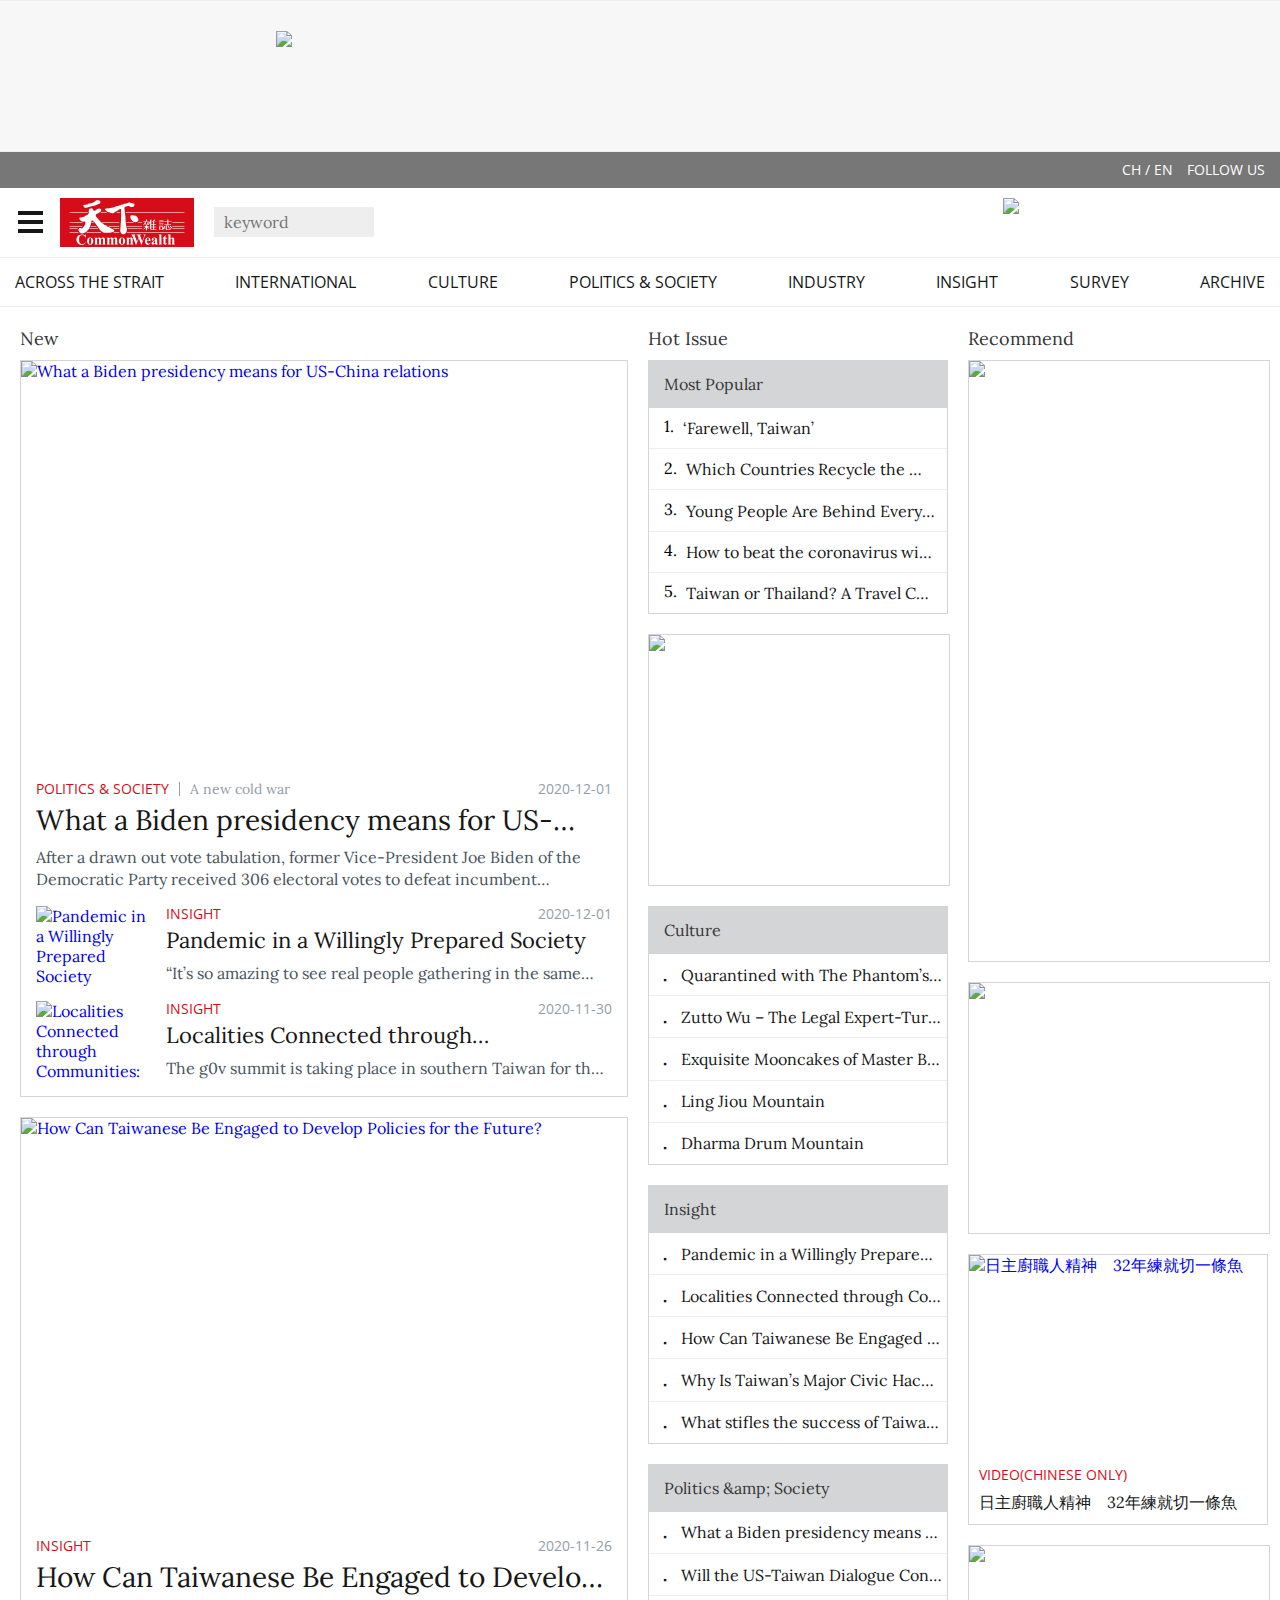
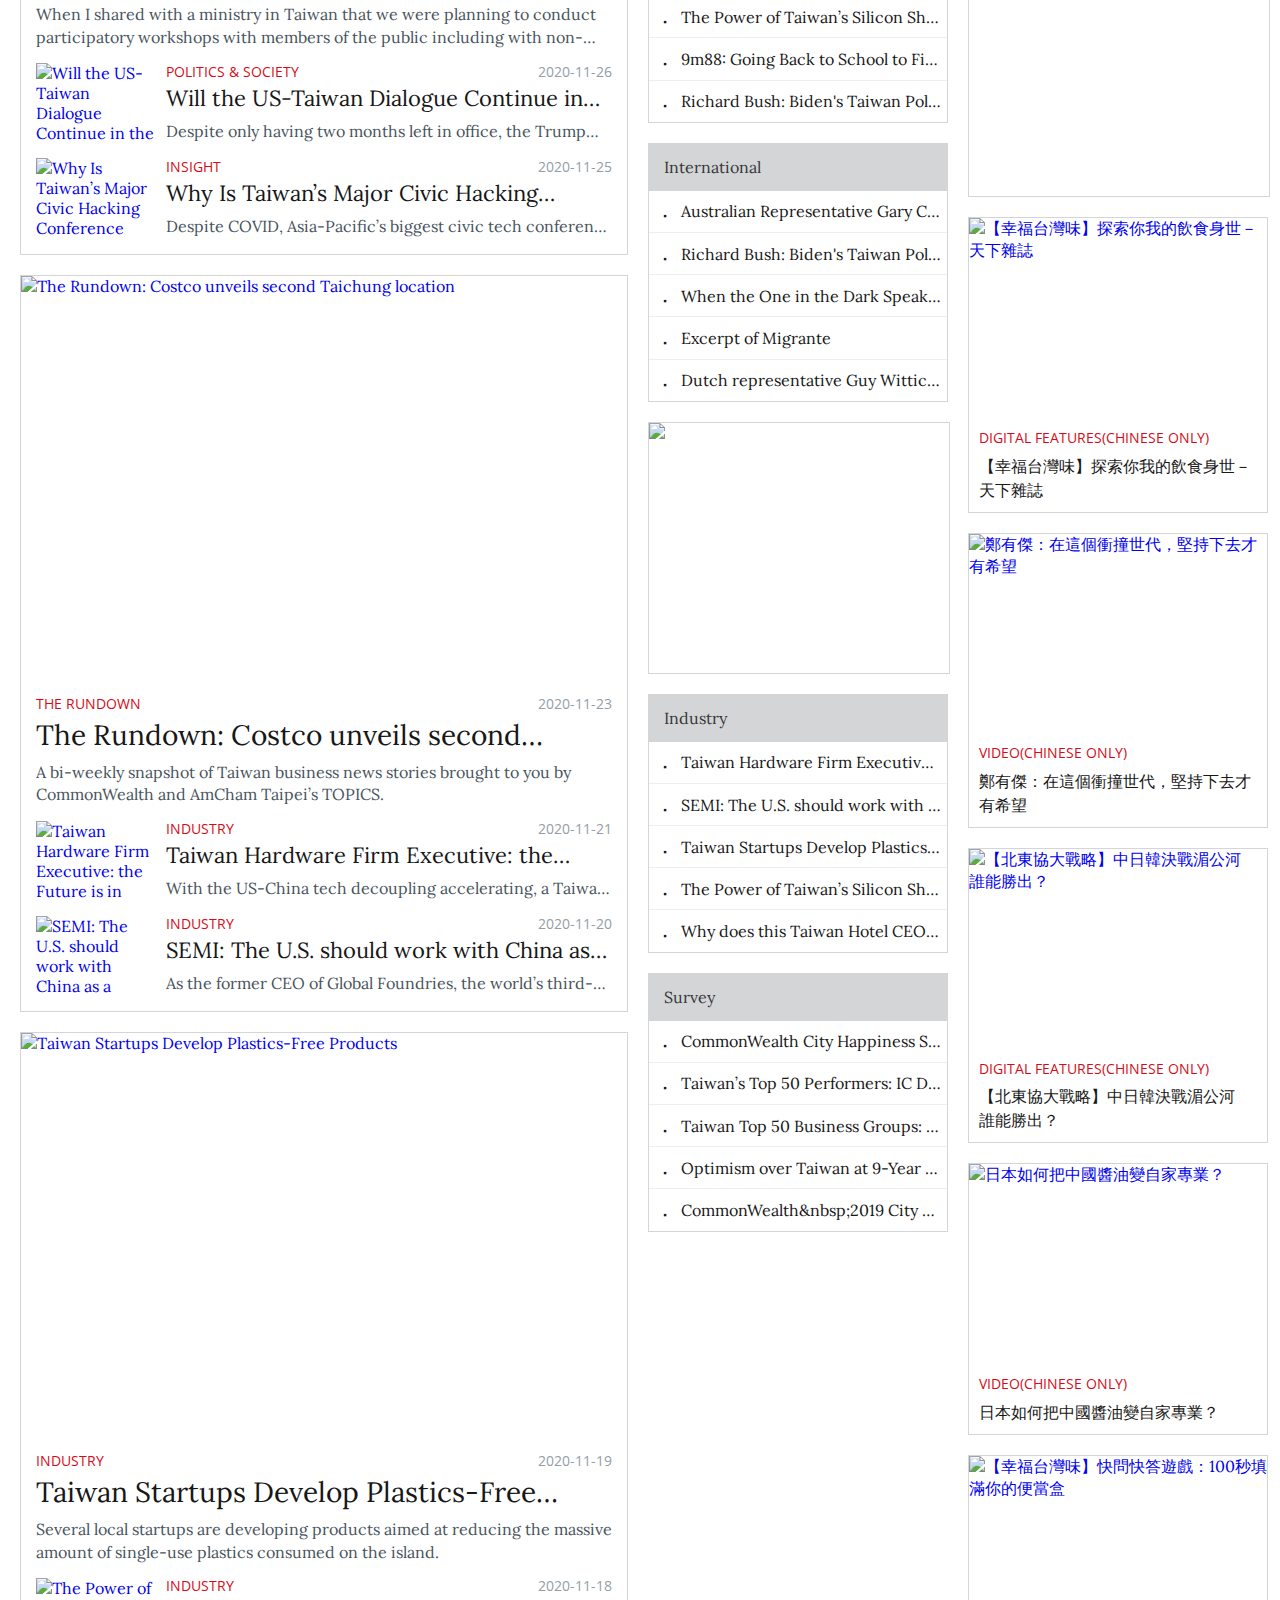
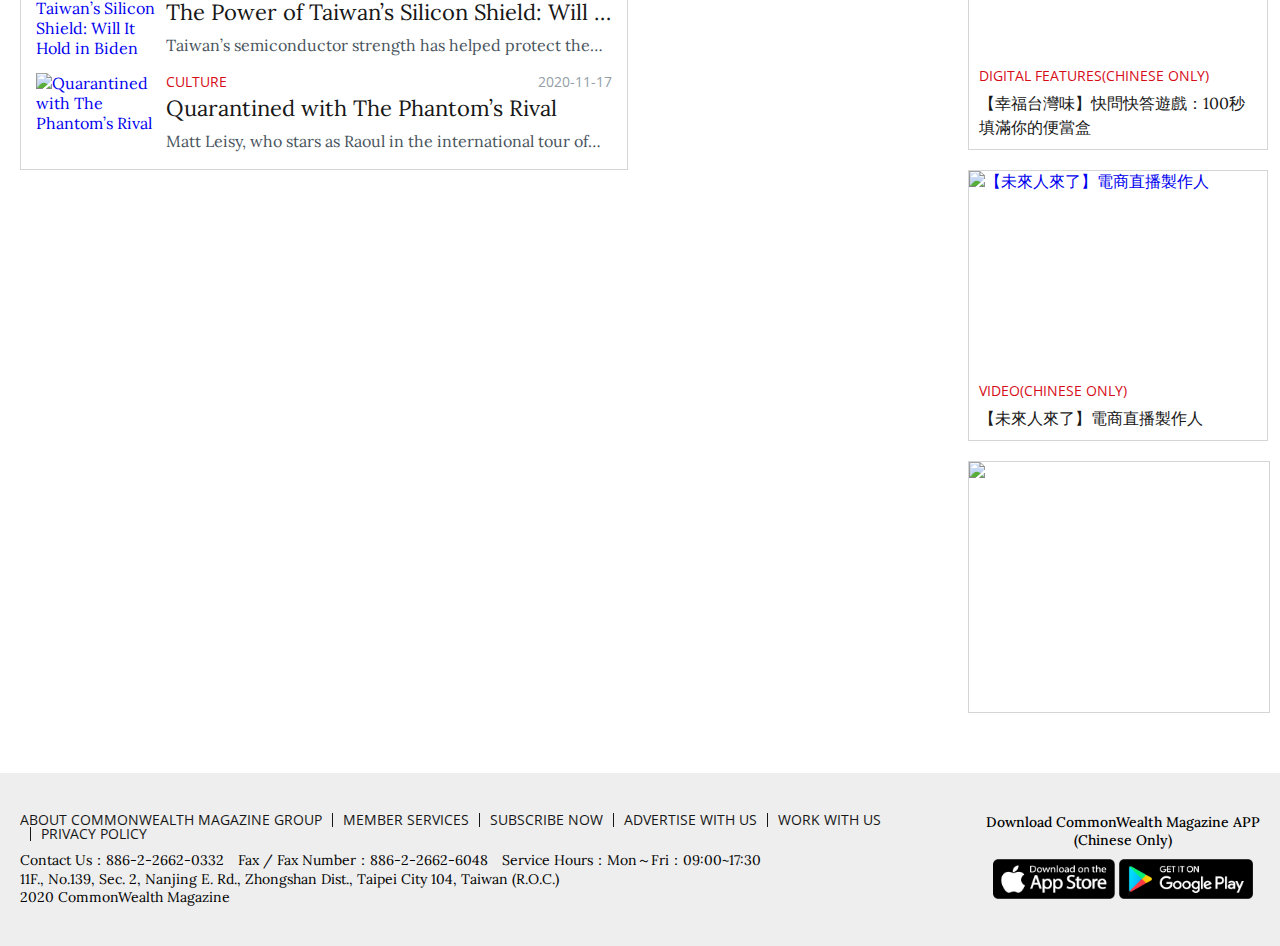
==== commit 6e13e274: "修改相對連結" ====
--- a/index.html
+++ b/index.html
@@ -49,7 +49,7 @@
             <div class="cookies-txt">
                 <p>
                     This website uses cookies and other technologies to help us provide you with better content and customized services. If you want to continue to enjoy this website’s content, please agree to our use of cookies. For more information on cookies and their use, please see our latest
-                    <a href="https://english.cw.com.tw/privacy-policy">Privacy Policy.</a>
+                    <a href="privacy.html">Privacy Policy.</a>
                 </p>
             </div>
             <div class="cookies-a">
@@ -122,7 +122,7 @@
                 <a class="toggleSideMenu">
                     <span class="sr-only">切換側邊選單</span>
                 </a>
-                <form id="search" class="search" method="get">
+                <form id="search" class="search" method="get" action="search.html">
                     <label for="key" class="sr-only">搜尋</label>
                     <input type="text" name="key" id="key" class="search-input" placeholder="keyword">
                     <button type="submit" class="icon search-submit">
@@ -150,83 +150,83 @@
         <nav class="main-nav list-inline">
             <h2 class="sr-only">主導覽列</h2>
             <ul>
-                <li><a href="https://english.cw.com.tw/masterChannel.action?idMasterChannel=3">Across the Strait</a>
+                <li><a href="master.html?idMasterChannel=3">Across the Strait</a>
                     <ul class="subMainMenu">
-                        <li><a href="https://english.cw.com.tw/subchannel.action?idSubChannel=13">Across the Strait</a></li>
+                        <li><a href="subchannel.html?idSubChannel=13">Across the Strait</a></li>
                     </ul>
                 </li>
-                <li><a href="https://english.cw.com.tw/masterChannel.action?idMasterChannel=6">International</a>
+                <li><a href="master.html?idMasterChannel=6">International</a>
                     <ul class="subMainMenu">
-                        <li><a href="https://english.cw.com.tw/subchannel.action?idSubChannel=3">Americas</a></li>
-                        <li><a href="https://english.cw.com.tw/subchannel.action?idSubChannel=4">Europe</a></li>
-                        <li><a href="https://english.cw.com.tw/subchannel.action?idSubChannel=17">Asia</a></li>
-                        <li><a href="https://english.cw.com.tw/subchannel.action?idSubChannel=5">Africa</a></li>
-                        <li><a href="https://english.cw.com.tw/subchannel.action?idSubChannel=6">Oceania </a></li>
+                        <li><a href="subchannel.html?idSubChannel=3">Americas</a></li>
+                        <li><a href="subchannel.html?idSubChannel=4">Europe</a></li>
+                        <li><a href="subchannel.html?idSubChannel=17">Asia</a></li>
+                        <li><a href="subchannel.html?idSubChannel=5">Africa</a></li>
+                        <li><a href="subchannel.html?idSubChannel=6">Oceania </a></li>
                     </ul>
                 </li>
-                <li><a href="https://english.cw.com.tw/masterChannel.action?idMasterChannel=1">Culture</a>
+                <li><a href="master.html?idMasterChannel=1">Culture</a>
                     <ul class="subMainMenu">
-                        <li><a href="https://english.cw.com.tw/subchannel.action?idSubChannel=2">Culture</a></li>
-                        <li><a href="https://english.cw.com.tw/subchannel.action?idSubChannel=41">History</a></li>
-                        <li><a href="https://english.cw.com.tw/subchannel.action?idSubChannel=7">Smile Taiwan</a></li>
-                        <li><a href="https://english.cw.com.tw/subchannel.action?idSubChannel=1">Life &amp;Style</a></li>
-                        <li><a href="https://english.cw.com.tw/subchannel.action?idSubChannel=18">Other</a></li>
+                        <li><a href="subchannel.html?idSubChannel=2">Culture</a></li>
+                        <li><a href="subchannel.html?idSubChannel=41">History</a></li>
+                        <li><a href="subchannel.html?idSubChannel=7">Smile Taiwan</a></li>
+                        <li><a href="subchannel.html?idSubChannel=1">Life &amp;Style</a></li>
+                        <li><a href="subchannel.html?idSubChannel=18">Other</a></li>
                     </ul>
                 </li>
-                <li><a href="https://english.cw.com.tw/masterChannel.action?idMasterChannel=4">Politics & Society</a>
+                <li><a href="master.html?idMasterChannel=4">Politics & Society</a>
                     <ul class="subMainMenu">
-                        <li><a href="https://english.cw.com.tw/subchannel.action?idSubChannel=14">Politics &amp;Society</a>
+                        <li><a href="subchannel.html?idSubChannel=14">Politics &amp;Society</a>
                         </li>
-                        <li><a href="https://english.cw.com.tw/subchannel.action?idSubChannel=45">Environment</a></li>
-                        <li><a href="https://english.cw.com.tw/subchannel.action?idSubChannel=30">Education</a></li>
-                        <li><a href="https://english.cw.com.tw/subchannel.action?idSubChannel=31">Investigative
+                        <li><a href="subchannel.html?idSubChannel=45">Environment</a></li>
+                        <li><a href="subchannel.html?idSubChannel=30">Education</a></li>
+                        <li><a href="subchannel.html?idSubChannel=31">Investigative
                                 Reporting</a></li>
                     </ul>
                 </li>
-                <li><a href="https://english.cw.com.tw/masterChannel.action?idMasterChannel=7">Industry</a>
+                <li><a href="master.html?idMasterChannel=7">Industry</a>
                     <ul class="subMainMenu">
-                        <li><a href="https://english.cw.com.tw/subchannel.action?idSubChannel=20">Manufacturing</a></li>
-                        <li><a href="https://english.cw.com.tw/subchannel.action?idSubChannel=9">Technology</a></li>
-                        <li><a href="https://english.cw.com.tw/subchannel.action?idSubChannel=8">Finance</a></li>
-                        <li><a href="https://english.cw.com.tw/subchannel.action?idSubChannel=10">Service</a></li>
-                        <li><a href="https://english.cw.com.tw/subchannel.action?idSubChannel=11">SMEs</a></li>
-                        <li><a href="https://english.cw.com.tw/subchannel.action?idSubChannel=21">Entrepreneurship</a></li>
-                        <li><a href="https://english.cw.com.tw/subchannel.action?idSubChannel=19">Management</a></li>
+                        <li><a href="subchannel.html?idSubChannel=20">Manufacturing</a></li>
+                        <li><a href="subchannel.html?idSubChannel=9">Technology</a></li>
+                        <li><a href="subchannel.html?idSubChannel=8">Finance</a></li>
+                        <li><a href="subchannel.html?idSubChannel=10">Service</a></li>
+                        <li><a href="subchannel.html?idSubChannel=11">SMEs</a></li>
+                        <li><a href="subchannel.html?idSubChannel=21">Entrepreneurship</a></li>
+                        <li><a href="subchannel.html?idSubChannel=19">Management</a></li>
                     </ul>
                 </li>
-                <li><a href="https://english.cw.com.tw/masterChannel.action?idMasterChannel=2">Insight</a>
+                <li><a href="master.html?idMasterChannel=2">Insight</a>
                     <ul class="subMainMenu">
-                        <li><a href="https://english.cw.com.tw/subchannel.action?idSubChannel=42">World Opinion</a></li>
-                        <li><a href="https://english.cw.com.tw/subchannel.action?idSubChannel=48">#TaiwanModel</a></li>
-                        <li><a href="https://english.cw.com.tw/subchannel.action?idSubChannel=47">g0v</a></li>
-                        <li><a href="https://english.cw.com.tw/subchannel.action?idSubChannel=15">Insight</a></li>
-                        <li><a href="https://english.cw.com.tw/subchannel.action?idSubChannel=43">Reflexive Taiwan</a></li>
-                        <li><a href="https://english.cw.com.tw/subchannel.action?idSubChannel=33">Crossing@CommonWealth</a>
+                        <li><a href="subchannel.html?idSubChannel=42">World Opinion</a></li>
+                        <li><a href="subchannel.html?idSubChannel=48">#TaiwanModel</a></li>
+                        <li><a href="subchannel.html?idSubChannel=47">g0v</a></li>
+                        <li><a href="subchannel.html?idSubChannel=15">Insight</a></li>
+                        <li><a href="subchannel.html?idSubChannel=43">Reflexive Taiwan</a></li>
+                        <li><a href="subchannel.html?idSubChannel=33">Crossing@CommonWealth</a>
                         </li>
-                        <li><a href="https://english.cw.com.tw/subchannel.action?idSubChannel=32">Opinion@CommonWealth</a>
+                        <li><a href="subchannel.html?idSubChannel=32">Opinion@CommonWealth</a>
                         </li>
-                        <li><a href="https://english.cw.com.tw/subchannel.action?idSubChannel=40">CSR@CommonWealth</a></li>
+                        <li><a href="subchannel.html?idSubChannel=40">CSR@CommonWealth</a></li>
                         <li><a
-                                href="https://english.cw.com.tw/subchannel.action?idSubChannel=35">FutureCity@CommonWealth</a>
+                                href="subchannel.html?idSubChannel=35">FutureCity@CommonWealth</a>
                         </li>
                     </ul>
                 </li>
-                <li><a href="https://english.cw.com.tw/masterChannel.action?idMasterChannel=8">Survey</a>
+                <li><a href="master.html?idMasterChannel=8">Survey</a>
                     <ul class="subMainMenu">
-                        <li><a href="https://english.cw.com.tw/subchannel.action?idSubChannel=27">Taiwan Top 2000 </a></li>
-                        <li><a href="https://english.cw.com.tw/subchannel.action?idSubChannel=26">Greater China Top 1000
+                        <li><a href="subchannel.html?idSubChannel=27">Taiwan Top 2000 </a></li>
+                        <li><a href="subchannel.html?idSubChannel=26">Greater China Top 1000
                             </a></li>
-                        <li><a href="https://english.cw.com.tw/subchannel.action?idSubChannel=24"> Corporate Citizen
+                        <li><a href="subchannel.html?idSubChannel=24"> Corporate Citizen
                                 (CSR)</a></li>
-                        <li><a href="https://english.cw.com.tw/subchannel.action?idSubChannel=22">Most Admired Company</a>
+                        <li><a href="subchannel.html?idSubChannel=22">Most Admired Company</a>
                         </li>
-                        <li><a href="https://english.cw.com.tw/subchannel.action?idSubChannel=23">City Happiness </a></li>
-                        <li><a href="https://english.cw.com.tw/subchannel.action?idSubChannel=28">Golden Service Awards</a>
+                        <li><a href="subchannel.html?idSubChannel=23">City Happiness </a></li>
+                        <li><a href="subchannel.html?idSubChannel=28">Golden Service Awards</a>
                         </li>
-                        <li><a href="https://english.cw.com.tw/subchannel.action?idSubChannel=25">State of the Nation </a>
+                        <li><a href="subchannel.html?idSubChannel=25">State of the Nation </a>
                         </li>
-                        <li><a href="https://english.cw.com.tw/subchannel.action?idSubChannel=16">Top 2000 CEO </a></li>
-                        <li><a href="https://english.cw.com.tw/subchannel.action?idSubChannel=29">Survey</a></li>
+                        <li><a href="subchannel.html?idSubChannel=16">Top 2000 CEO </a></li>
+                        <li><a href="subchannel.html?idSubChannel=29">Survey</a></li>
                     </ul>
                 </li>
                 <li><a href="/magazine/magazineList.action">Archive</a>
@@ -238,97 +238,97 @@
         <ul class="sideMenuMain">
             <li><a href="https://english.cw.com.tw">Home</a></li>
             <li><a href="https://www.cw.com.tw">CH / EN</a></li>
-            <li><a href="https://english.cw.com.tw/magazine/magazineList.action?id=364">New</a></li>
+            <li><a href="magazineList.html?id=364">New</a></li>
             <li class="moreItem">
                 <a href="#">Across the Strait</a>
                 <ul class="sudeMenuSub">
-                    <li><a href="https://english.cw.com.tw/subchannel.action?idSubChannel=13">Across the Strait</a></li>
+                    <li><a href="subchannel.html?idSubChannel=13">Across the Strait</a></li>
                 </ul>
             </li>
             <li class="moreItem">
                 <a href="#">International</a>
                 <ul class="sudeMenuSub">
-                    <li><a href="https://english.cw.com.tw/subchannel.action?idSubChannel=3">Americas</a></li>
-                    <li><a href="https://english.cw.com.tw/subchannel.action?idSubChannel=4">Europe</a></li>
-                    <li><a href="https://english.cw.com.tw/subchannel.action?idSubChannel=17">Asia</a></li>
-                    <li><a href="https://english.cw.com.tw/subchannel.action?idSubChannel=5">Africa</a></li>
-                    <li><a href="https://english.cw.com.tw/subchannel.action?idSubChannel=6">Oceania </a></li>
+                    <li><a href="subchannel.html?idSubChannel=3">Americas</a></li>
+                    <li><a href="subchannel.html?idSubChannel=4">Europe</a></li>
+                    <li><a href="subchannel.html?idSubChannel=17">Asia</a></li>
+                    <li><a href="subchannel.html?idSubChannel=5">Africa</a></li>
+                    <li><a href="subchannel.html?idSubChannel=6">Oceania </a></li>
                 </ul>
             </li>
             <li class="moreItem">
                 <a href="#">Culture</a>
                 <ul class="sudeMenuSub">
-                    <li><a href="https://english.cw.com.tw/subchannel.action?idSubChannel=2">Culture</a></li>
-                    <li><a href="https://english.cw.com.tw/subchannel.action?idSubChannel=41">History</a></li>
-                    <li><a href="https://english.cw.com.tw/subchannel.action?idSubChannel=7">Smile Taiwan</a></li>
-                    <li><a href="https://english.cw.com.tw/subchannel.action?idSubChannel=1">Life &amp;Style</a></li>
-                    <li><a href="https://english.cw.com.tw/subchannel.action?idSubChannel=18">Other</a></li>
+                    <li><a href="subchannel.html?idSubChannel=2">Culture</a></li>
+                    <li><a href="subchannel.html?idSubChannel=41">History</a></li>
+                    <li><a href="subchannel.html?idSubChannel=7">Smile Taiwan</a></li>
+                    <li><a href="subchannel.html?idSubChannel=1">Life &amp;Style</a></li>
+                    <li><a href="subchannel.html?idSubChannel=18">Other</a></li>
                 </ul>
             </li>
             <li class="moreItem">
                 <a href="#">Politics & Society</a>
                 <ul class="sudeMenuSub">
-                    <li><a href="https://english.cw.com.tw/subchannel.action?idSubChannel=14">Politics &amp;Society</a>
-                    </li>
-                    <li><a href="https://english.cw.com.tw/subchannel.action?idSubChannel=45">Environment</a></li>
-                    <li><a href="https://english.cw.com.tw/subchannel.action?idSubChannel=30">Education</a></li>
-                    <li><a href="https://english.cw.com.tw/subchannel.action?idSubChannel=31">Investigative
+                    <li><a href="subchannel.html?idSubChannel=14">Politics &amp;Society</a>
+                    </li>
+                    <li><a href="subchannel.html?idSubChannel=45">Environment</a></li>
+                    <li><a href="subchannel.html?idSubChannel=30">Education</a></li>
+                    <li><a href="subchannel.html?idSubChannel=31">Investigative
                             Reporting</a></li>
                 </ul>
             </li>
             <li class="moreItem">
                 <a href="#">Industry</a>
                 <ul class="sudeMenuSub">
-                    <li><a href="https://english.cw.com.tw/subchannel.action?idSubChannel=20">Manufacturing</a></li>
-                    <li><a href="https://english.cw.com.tw/subchannel.action?idSubChannel=9">Technology</a></li>
-                    <li><a href="https://english.cw.com.tw/subchannel.action?idSubChannel=8">Finance</a></li>
-                    <li><a href="https://english.cw.com.tw/subchannel.action?idSubChannel=10">Service</a></li>
-                    <li><a href="https://english.cw.com.tw/subchannel.action?idSubChannel=11">SMEs</a></li>
-                    <li><a href="https://english.cw.com.tw/subchannel.action?idSubChannel=21">Entrepreneurship</a></li>
-                    <li><a href="https://english.cw.com.tw/subchannel.action?idSubChannel=19">Management</a></li>
+                    <li><a href="subchannel.html?idSubChannel=20">Manufacturing</a></li>
+                    <li><a href="subchannel.html?idSubChannel=9">Technology</a></li>
+                    <li><a href="subchannel.html?idSubChannel=8">Finance</a></li>
+                    <li><a href="subchannel.html?idSubChannel=10">Service</a></li>
+                    <li><a href="subchannel.html?idSubChannel=11">SMEs</a></li>
+                    <li><a href="subchannel.html?idSubChannel=21">Entrepreneurship</a></li>
+                    <li><a href="subchannel.html?idSubChannel=19">Management</a></li>
                 </ul>
             </li>
             <li class="moreItem">
                 <a href="#">Insight</a>
                 <ul class="sudeMenuSub">
-                    <li><a href="https://english.cw.com.tw/subchannel.action?idSubChannel=42">World Opinion</a></li>
-                    <li><a href="https://english.cw.com.tw/subchannel.action?idSubChannel=48">#TaiwanModel</a></li>
-                    <li><a href="https://english.cw.com.tw/subchannel.action?idSubChannel=47">g0v</a></li>
-                    <li><a href="https://english.cw.com.tw/subchannel.action?idSubChannel=15">Insight</a></li>
-                    <li><a href="https://english.cw.com.tw/subchannel.action?idSubChannel=43">Reflexive Taiwan</a></li>
-                    <li><a href="https://english.cw.com.tw/subchannel.action?idSubChannel=33">Crossing@CommonWealth</a>
-                    </li>
-                    <li><a href="https://english.cw.com.tw/subchannel.action?idSubChannel=32">Opinion@CommonWealth</a>
-                    </li>
-                    <li><a href="https://english.cw.com.tw/subchannel.action?idSubChannel=40">CSR@CommonWealth</a></li>
+                    <li><a href="subchannel.html?idSubChannel=42">World Opinion</a></li>
+                    <li><a href="subchannel.html?idSubChannel=48">#TaiwanModel</a></li>
+                    <li><a href="subchannel.html?idSubChannel=47">g0v</a></li>
+                    <li><a href="subchannel.html?idSubChannel=15">Insight</a></li>
+                    <li><a href="subchannel.html?idSubChannel=43">Reflexive Taiwan</a></li>
+                    <li><a href="subchannel.html?idSubChannel=33">Crossing@CommonWealth</a>
+                    </li>
+                    <li><a href="subchannel.html?idSubChannel=32">Opinion@CommonWealth</a>
+                    </li>
+                    <li><a href="subchannel.html?idSubChannel=40">CSR@CommonWealth</a></li>
                     <li><a
-                            href="https://english.cw.com.tw/subchannel.action?idSubChannel=35">FutureCity@CommonWealth</a>
+                            href="subchannel.html?idSubChannel=35">FutureCity@CommonWealth</a>
                     </li>
                 </ul>
             </li>
             <li class="moreItem">
                 <a href="#">Survey</a>
                 <ul class="sudeMenuSub">
-                    <li><a href="https://english.cw.com.tw/subchannel.action?idSubChannel=27">Taiwan Top 2000 </a></li>
-                    <li><a href="https://english.cw.com.tw/subchannel.action?idSubChannel=26">Greater China Top 1000
+                    <li><a href="subchannel.html?idSubChannel=27">Taiwan Top 2000 </a></li>
+                    <li><a href="subchannel.html?idSubChannel=26">Greater China Top 1000
                         </a></li>
-                    <li><a href="https://english.cw.com.tw/subchannel.action?idSubChannel=24"> Corporate Citizen
+                    <li><a href="subchannel.html?idSubChannel=24"> Corporate Citizen
                             (CSR)</a></li>
-                    <li><a href="https://english.cw.com.tw/subchannel.action?idSubChannel=22">Most Admired Company</a>
-                    </li>
-                    <li><a href="https://english.cw.com.tw/subchannel.action?idSubChannel=23">City Happiness </a></li>
-                    <li><a href="https://english.cw.com.tw/subchannel.action?idSubChannel=28">Golden Service Awards</a>
-                    </li>
-                    <li><a href="https://english.cw.com.tw/subchannel.action?idSubChannel=25">State of the Nation </a>
-                    </li>
-                    <li><a href="https://english.cw.com.tw/subchannel.action?idSubChannel=16">Top 2000 CEO </a></li>
-                    <li><a href="https://english.cw.com.tw/subchannel.action?idSubChannel=29">Survey</a></li>
+                    <li><a href="subchannel.html?idSubChannel=22">Most Admired Company</a>
+                    </li>
+                    <li><a href="subchannel.html?idSubChannel=23">City Happiness </a></li>
+                    <li><a href="subchannel.html?idSubChannel=28">Golden Service Awards</a>
+                    </li>
+                    <li><a href="subchannel.html?idSubChannel=25">State of the Nation </a>
+                    </li>
+                    <li><a href="subchannel.html?idSubChannel=16">Top 2000 CEO </a></li>
+                    <li><a href="subchannel.html?idSubChannel=29">Survey</a></li>
                 </ul>
             </li>
             <li><a href="https://www.cw.com.tw/digital/digitalHome.action" target="_blank">Digital Features (Chinese
                     Only)</a></li>
             <li><a href="https://www.cw.com.tw/video" target="_blank">Video (Chinese Only)</a></li>
-            <li><a href="https://english.cw.com.tw/magazine/magazineList.action">Magazine Archive</a></li>
+            <li><a href="magazineList.html">Magazine Archive</a></li>
             <li><a href="https://english.cw.com.tw/article/article.action?id=2681">About Us</a></li>
         </ul>
         <ul class="sideMenuSocial">
@@ -356,7 +356,7 @@
             <div class="articleGroup">
                 <section class="article">
                     <div class="pic">
-                        <a href="/article/article.action?id=2857">
+                        <a href="article.html?id=2857">
                             <img src="https://cdn-cw-english.cwg.tw/article/202012/article-5fc5c3d727b69.jpg"
                                 alt="What a Biden presidency means for US-China relations">
                         </a>
@@ -392,7 +392,7 @@
                             <div class="subtitle">A new cold war</div>
                         </div>
                         <h3>
-                            <a href="/article/article.action?id=2857">
+                            <a href="article.html?id=2857">
                                 What a Biden presidency means for US-China relations
                             </a>
                         </h3>
@@ -406,7 +406,7 @@
                 </section>
                 <section class="subArticle">
                     <div class="pic">
-                        <a href="/article/article.action?id=2856">
+                        <a href="article.html?id=2856">
                             <img src="https://cdn-cw-english.cwg.tw/article/202012/article-5fc5afca10a90.jpg"
                                 alt="Pandemic in a Willingly Prepared Society">
                         </a>
@@ -440,7 +440,7 @@
                             <a href="/masterChannel.action?idMasterChannel=2" class="channelTitle">Insight</a>
                         </div>
                         <h3>
-                            <a href="/article/article.action?id=2856">
+                            <a href="article.html?id=2856">
                                 Pandemic in a Willingly Prepared Society
                             </a>
                         </h3>
@@ -453,7 +453,7 @@
                 </section>
                 <section class="subArticle">
                     <div class="pic">
-                        <a href="/article/article.action?id=2855">
+                        <a href="article.html?id=2855">
                             <img src="https://cdn-cw-english.cwg.tw/article/202011/article-5fc4b29fdf5b7.jpg"
                                 alt="Localities Connected through Communities: g0v Summit 2020 in Tainan, Taiwan">
                         </a>
@@ -487,7 +487,7 @@
                             <a href="/masterChannel.action?idMasterChannel=2" class="channelTitle">Insight</a>
                         </div>
                         <h3>
-                            <a href="/article/article.action?id=2855">
+                            <a href="article.html?id=2855">
                                 Localities Connected through Communities: g0v Summit 2020 in Tainan, Taiwan
                             </a>
                         </h3>
@@ -503,7 +503,7 @@
             <div class="articleGroup">
                 <section class="article">
                     <div class="pic">
-                        <a href="/article/article.action?id=2854">
+                        <a href="article.html?id=2854">
                             <img src="https://cdn-cw-english.cwg.tw/article/202011/article-5fbf5e161a9a4.jpg"
                                 alt="How Can Taiwanese Be Engaged to Develop Policies for the Future?">
                         </a>
@@ -537,7 +537,7 @@
                             <a href="/masterChannel.action?idMasterChannel=2" class="channelTitle">Insight</a>
                         </div>
                         <h3>
-                            <a href="/article/article.action?id=2854">
+                            <a href="article.html?id=2854">
                                 How Can Taiwanese Be Engaged to Develop Policies for the Future?
                             </a>
                         </h3>
@@ -550,7 +550,7 @@
                 </section>
                 <section class="subArticle">
                     <div class="pic">
-                        <a href="/article/article.action?id=2853">
+                        <a href="article.html?id=2853">
                             <img src="https://cdn-cw-english.cwg.tw/article/202011/article-5fbf1f4e429ea.jpg"
                                 alt="Will the US-Taiwan Dialogue Continue in the Biden Era?">
                         </a>
@@ -585,7 +585,7 @@
                                 Society</a>
                         </div>
                         <h3>
-                            <a href="/article/article.action?id=2853">
+                            <a href="article.html?id=2853">
                                 Will the US-Taiwan Dialogue Continue in the Biden Era?
                             </a>
                         </h3>
@@ -599,7 +599,7 @@
                 </section>
                 <section class="subArticle">
                     <div class="pic">
-                        <a href="/article/article.action?id=2852">
+                        <a href="article.html?id=2852">
                             <img src="https://cdn-cw-english.cwg.tw/article/202011/article-5fbf7a54aeb74.jpg"
                                 alt="Why Is Taiwan’s Major Civic Hacking Conference Moving South?">
                         </a>
@@ -633,7 +633,7 @@
                             <a href="/masterChannel.action?idMasterChannel=2" class="channelTitle">Insight</a>
                         </div>
                         <h3>
-                            <a href="/article/article.action?id=2852">
+                            <a href="article.html?id=2852">
                                 Why Is Taiwan’s Major Civic Hacking Conference Moving South?
                             </a>
                         </h3>
@@ -647,7 +647,7 @@
             <div class="articleGroup">
                 <section class="article">
                     <div class="pic">
-                        <a href="/article/article.action?id=2851">
+                        <a href="article.html?id=2851">
                             <img src="https://cdn-cw-english.cwg.tw/article/202011/article-5fbb840437839.jpg"
                                 alt="The Rundown: Costco unveils second Taichung location">
                         </a>
@@ -681,7 +681,7 @@
                             <a href="/masterChannel.action?idMasterChannel=23" class="channelTitle">The Rundown</a>
                         </div>
                         <h3>
-                            <a href="/article/article.action?id=2851">
+                            <a href="article.html?id=2851">
                                 The Rundown: Costco unveils second Taichung location
                             </a>
                         </h3>
@@ -692,7 +692,7 @@
                 </section>
                 <section class="subArticle">
                     <div class="pic">
-                        <a href="/article/article.action?id=2850">
+                        <a href="article.html?id=2850">
                             <img src="https://cdn-cw-english.cwg.tw/article/202011/article-5fb8e90c17650.jpeg"
                                 alt="Taiwan Hardware Firm Executive: the Future is in India">
                         </a>
@@ -726,7 +726,7 @@
                             <a href="/masterChannel.action?idMasterChannel=7" class="channelTitle">Industry</a>
                         </div>
                         <h3>
-                            <a href="/article/article.action?id=2850">
+                            <a href="article.html?id=2850">
                                 Taiwan Hardware Firm Executive: the Future is in India
                             </a>
                         </h3>
@@ -738,7 +738,7 @@
                 </section>
                 <section class="subArticle">
                     <div class="pic">
-                        <a href="/article/article.action?id=2849">
+                        <a href="article.html?id=2849">
                             <img src="https://cdn-cw-english.cwg.tw/article/202011/article-5fb72e62db397.jpg"
                                 alt="SEMI: The U.S. should work with China as a competitor, not an enemy">
                         </a>
@@ -772,7 +772,7 @@
                             <a href="/masterChannel.action?idMasterChannel=7" class="channelTitle">Industry</a>
                         </div>
                         <h3>
-                            <a href="/article/article.action?id=2849">
+                            <a href="article.html?id=2849">
                                 SEMI: The U.S. should work with China as a competitor, not an enemy
                             </a>
                         </h3>
@@ -786,7 +786,7 @@
             <div class="articleGroup">
                 <section class="article">
                     <div class="pic">
-                        <a href="/article/article.action?id=2848">
+                        <a href="article.html?id=2848">
                             <img src="https://cdn-cw-english.cwg.tw/article/202011/article-5fb62aa8e931c.jpg"
                                 alt="Taiwan Startups Develop Plastics-Free Products">
                         </a>
@@ -820,7 +820,7 @@
                             <a href="/masterChannel.action?idMasterChannel=7" class="channelTitle">Industry</a>
                         </div>
                         <h3>
-                            <a href="/article/article.action?id=2848">
+                            <a href="article.html?id=2848">
                                 Taiwan Startups Develop Plastics-Free Products
                             </a>
                         </h3>
@@ -831,7 +831,7 @@
                 </section>
                 <section class="subArticle">
                     <div class="pic">
-                        <a href="/article/article.action?id=2847">
+                        <a href="article.html?id=2847">
                             <img src="https://cdn-cw-english.cwg.tw/article/202011/article-5fb4fb58539b8.jpg"
                                 alt="The Power of Taiwan’s Silicon Shield: Will It Hold in Biden Era?">
                         </a>
@@ -865,7 +865,7 @@
                             <a href="/masterChannel.action?idMasterChannel=7" class="channelTitle">Industry</a>
                         </div>
                         <h3>
-                            <a href="/article/article.action?id=2847">
+                            <a href="article.html?id=2847">
                                 The Power of Taiwan’s Silicon Shield: Will It Hold in Biden Era?
                             </a>
                         </h3>
@@ -877,7 +877,7 @@
                 </section>
                 <section class="subArticle">
                     <div class="pic">
-                        <a href="/article/article.action?id=2846">
+                        <a href="article.html?id=2846">
                             <img src="https://cdn-cw-english.cwg.tw/article/202011/article-5fb33bf206dfd.jpg"
                                 alt="Quarantined with The Phantom’s Rival">
                         </a>
@@ -911,7 +911,7 @@
                             <a href="/masterChannel.action?idMasterChannel=1" class="channelTitle">Culture</a>
                         </div>
                         <h3>
-                            <a href="/article/article.action?id=2846">
+                            <a href="article.html?id=2846">
                                 Quarantined with The Phantom’s Rival
                             </a>
                         </h3>
@@ -931,13 +931,13 @@
                 </ul>
                 <div class="tabContent">
                     <ul class="active">
-                        <li>1. <a href="/article/article.action?id=1649">‘Farewell, Taiwan’ </a></li>
-                        <li>2. <a href="/article/article.action?id=1777">Which Countries Recycle the Most?</a></li>
-                        <li>3. <a href="/article/article.action?id=127">Young People Are Behind Every Great
+                        <li>1. <a href="article.html?id=1649">‘Farewell, Taiwan’ </a></li>
+                        <li>2. <a href="article.html?id=1777">Which Countries Recycle the Most?</a></li>
+                        <li>3. <a href="article.html?id=127">Young People Are Behind Every Great
                                 Achievement</a></li>
-                        <li>4. <a href="/article/article.action?id=2679">How to beat the coronavirus without the WHO?
+                        <li>4. <a href="article.html?id=2679">How to beat the coronavirus without the WHO?
                                 Ask Taiwan</a></li>
-                        <li>5. <a href="/article/article.action?id=2358">Taiwan or Thailand? A Travel Comparison</a>
+                        <li>5. <a href="article.html?id=2358">Taiwan or Thailand? A Travel Comparison</a>
                         </li>
                     </ul>
                 </div>
@@ -1271,7 +1271,7 @@
                         <a href="https://www.cw.com.tw/recruit" target="_blank">Work with Us</a>
                     </li>
                     <li>
-                        <a href="https://english.cw.com.tw/privacy-policy" target="_blank">PRIVACY POLICY</a>
+                        <a href="privacy.html" target="_blank">PRIVACY POLICY</a>
                     </li>
                 </ul>
                 <p>
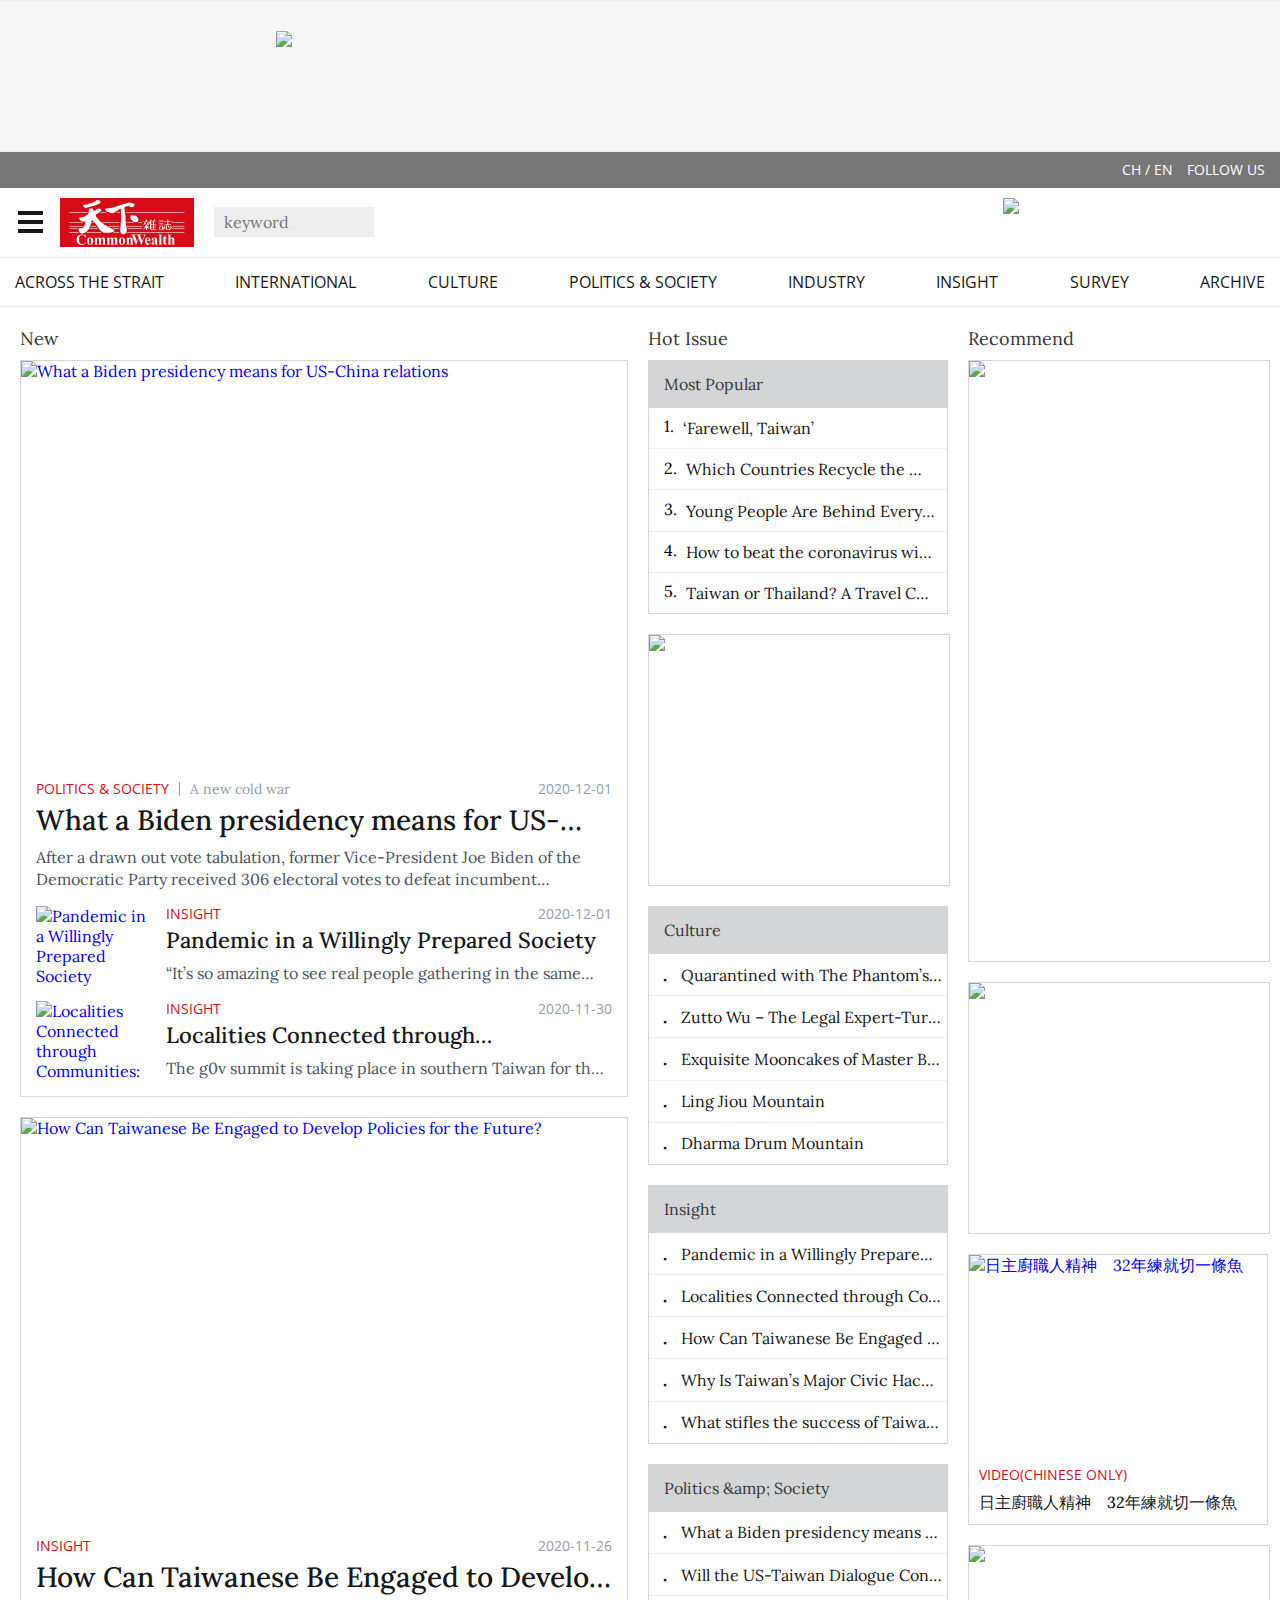
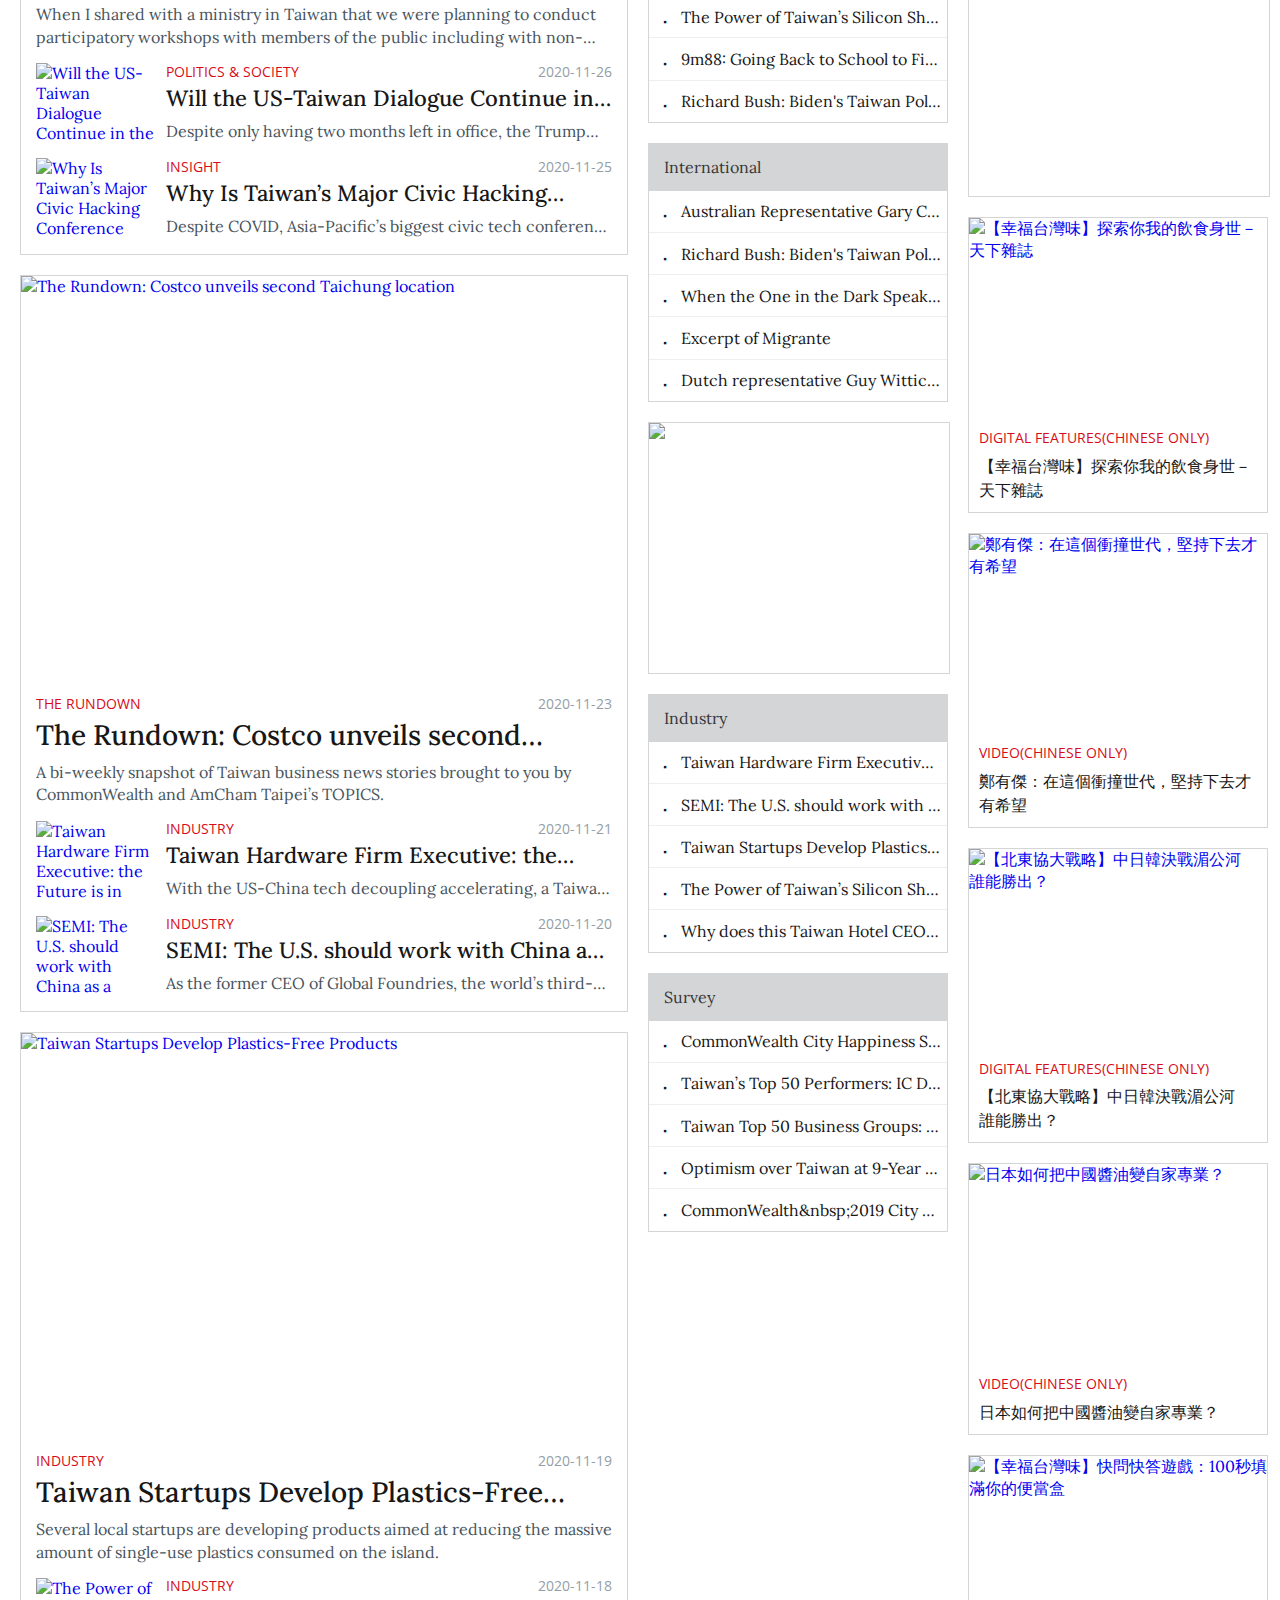
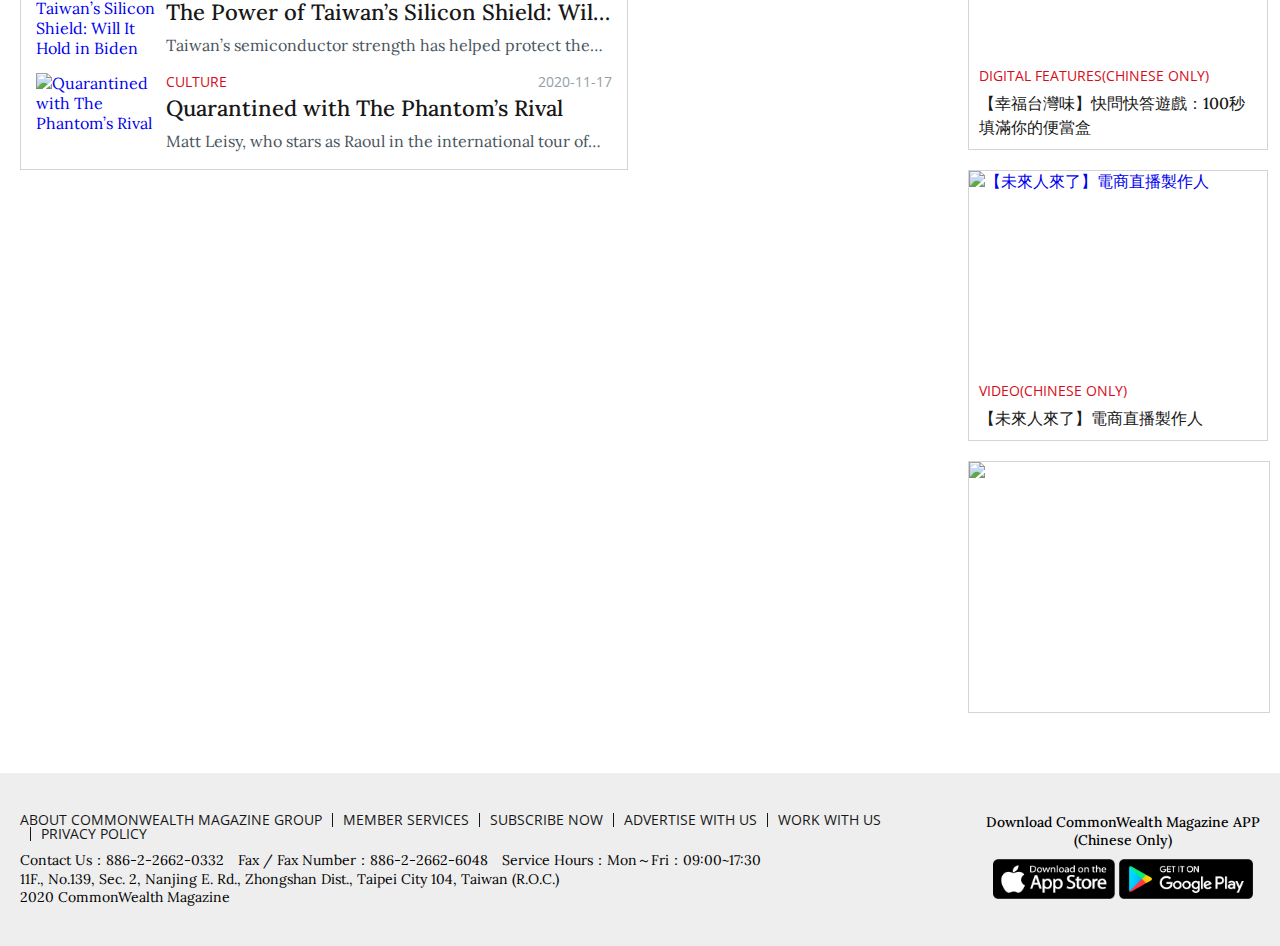
==== commit 78739599: "漢堡選單樣式" ====
--- a/index.html
+++ b/index.html
@@ -329,18 +329,24 @@
                     Only)</a></li>
             <li><a href="https://www.cw.com.tw/video" target="_blank">Video (Chinese Only)</a></li>
             <li><a href="magazineList.html">Magazine Archive</a></li>
-            <li><a href="https://english.cw.com.tw/article/article.action?id=2681">About Us</a></li>
+            <li><a href="article.html?id=2681">About Us</a></li>
         </ul>
         <ul class="sideMenuSocial">
-            <li><a href="https://www.facebook.com/Commonwealthmagazine-1651945698439380" target="_blank"><img
-                        src="https://english.cw.com.tw/assets_new/img/icon-facebook-w.png" alt="icon-facebook"></a></li>
-            <li><a href="https://twitter.com/CWM_en" target="_blank"><img
-                        src="https://english.cw.com.tw/assets_new/img/icon-twitter-w.svg" alt="icon-twitter"
-                        style="width:39px;"></a></li>
-            <li><a href="https://www.cw.com.tw/article/article.action?id=5067804" target="_blank"><img
-                        src="https://english.cw.com.tw/assets_new/img/icon-LINE-w.png" alt="icon-LINE"></a></li>
-            <li><a href="https://www.cw.com.tw/cwdaily" target="_blank"><img
-                        src="https://english.cw.com.tw/assets_new/img/icon-file-w.png" alt="icon-file"></a></li>
+            <li>
+                <a href="https://www.facebook.com/Commonwealthmagazine-1651945698439380" target="_blank">
+                    <i class="icon icon-facebook"></i><span>Facebook</span>
+                </a>
+            </li>
+            <li>
+                <a href="https://twitter.com/CWM_en" target="_blank">
+                    <i class="icon icon-twitter"></i><span>Twitter</span>
+                </a>
+            </li>
+            <li>
+                <a href="https://www.cw.com.tw/cwdaily" target="_blank">
+                    <i class="icon icon-internet"></i><span>CW Daily App (Chinese Only)</span>
+                </a>
+            </li>
         </ul>
     </div>
     <div class="mobile-tab list-inline">
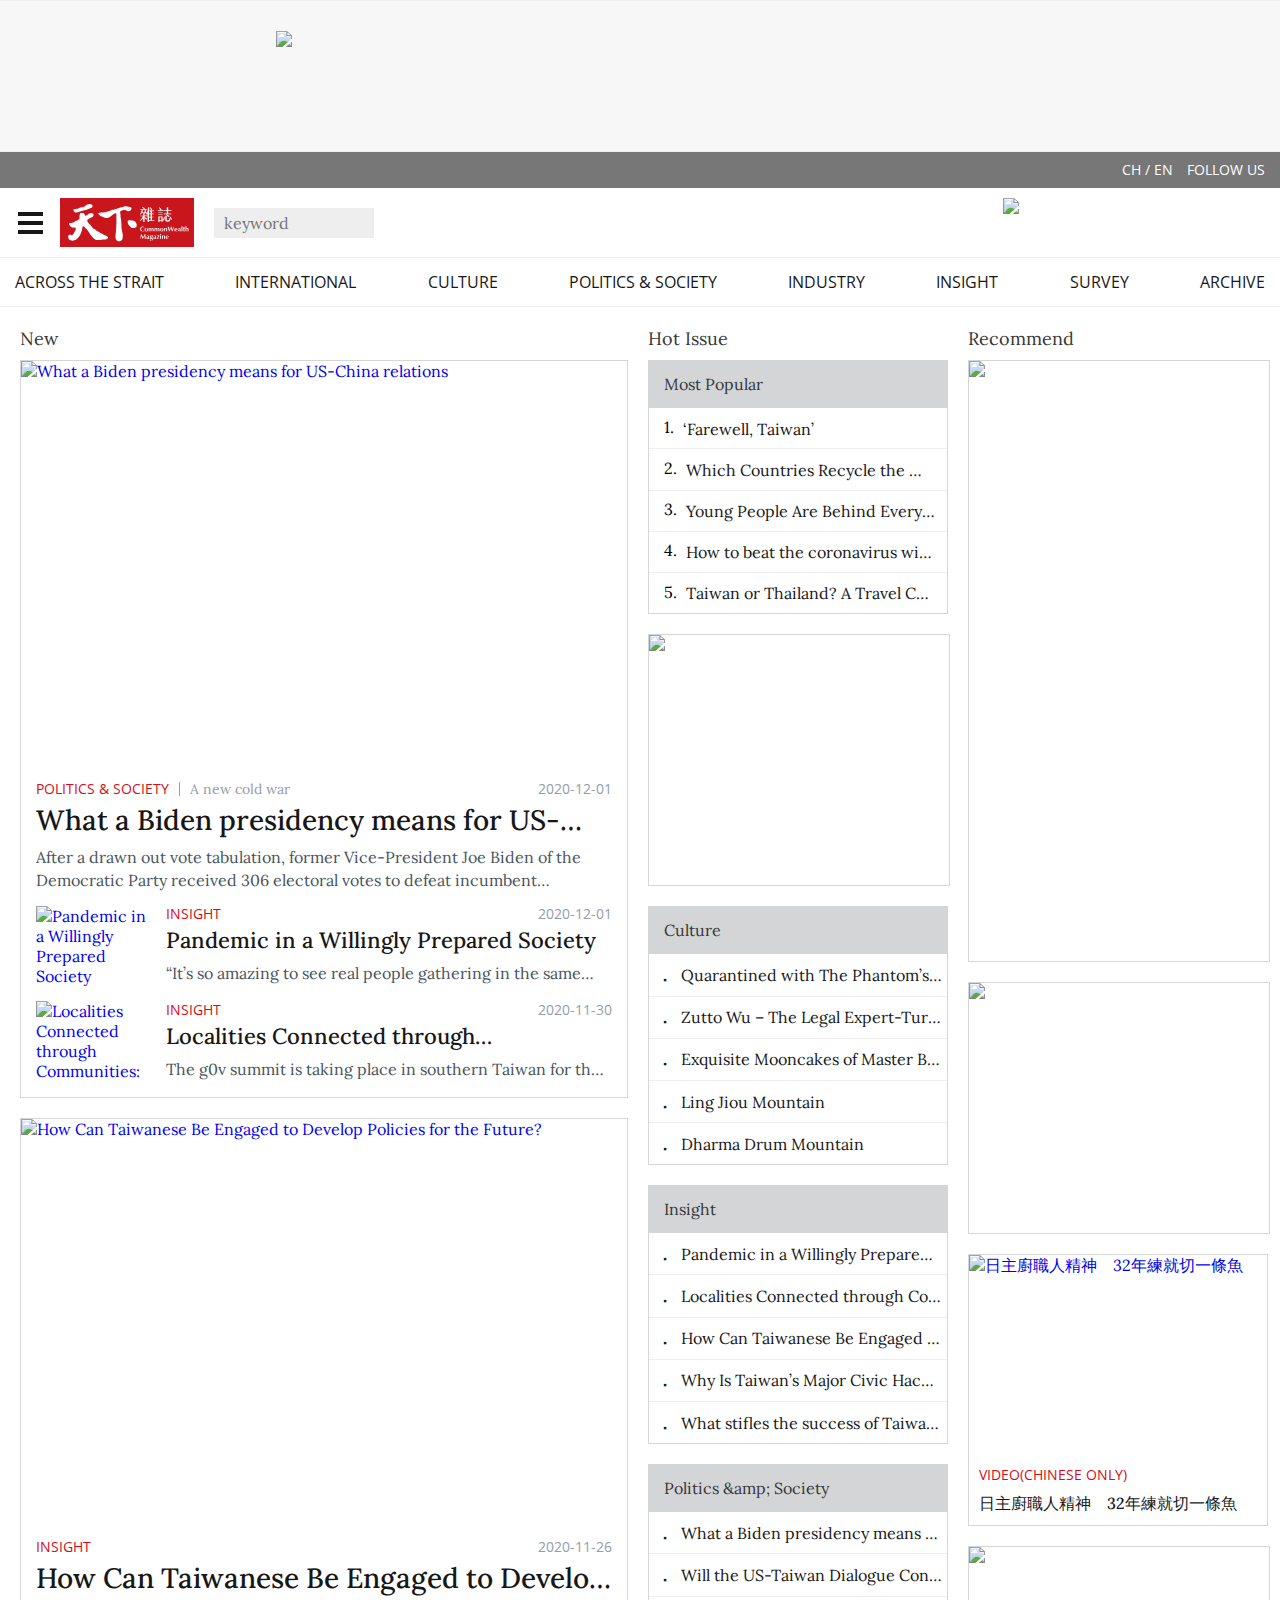
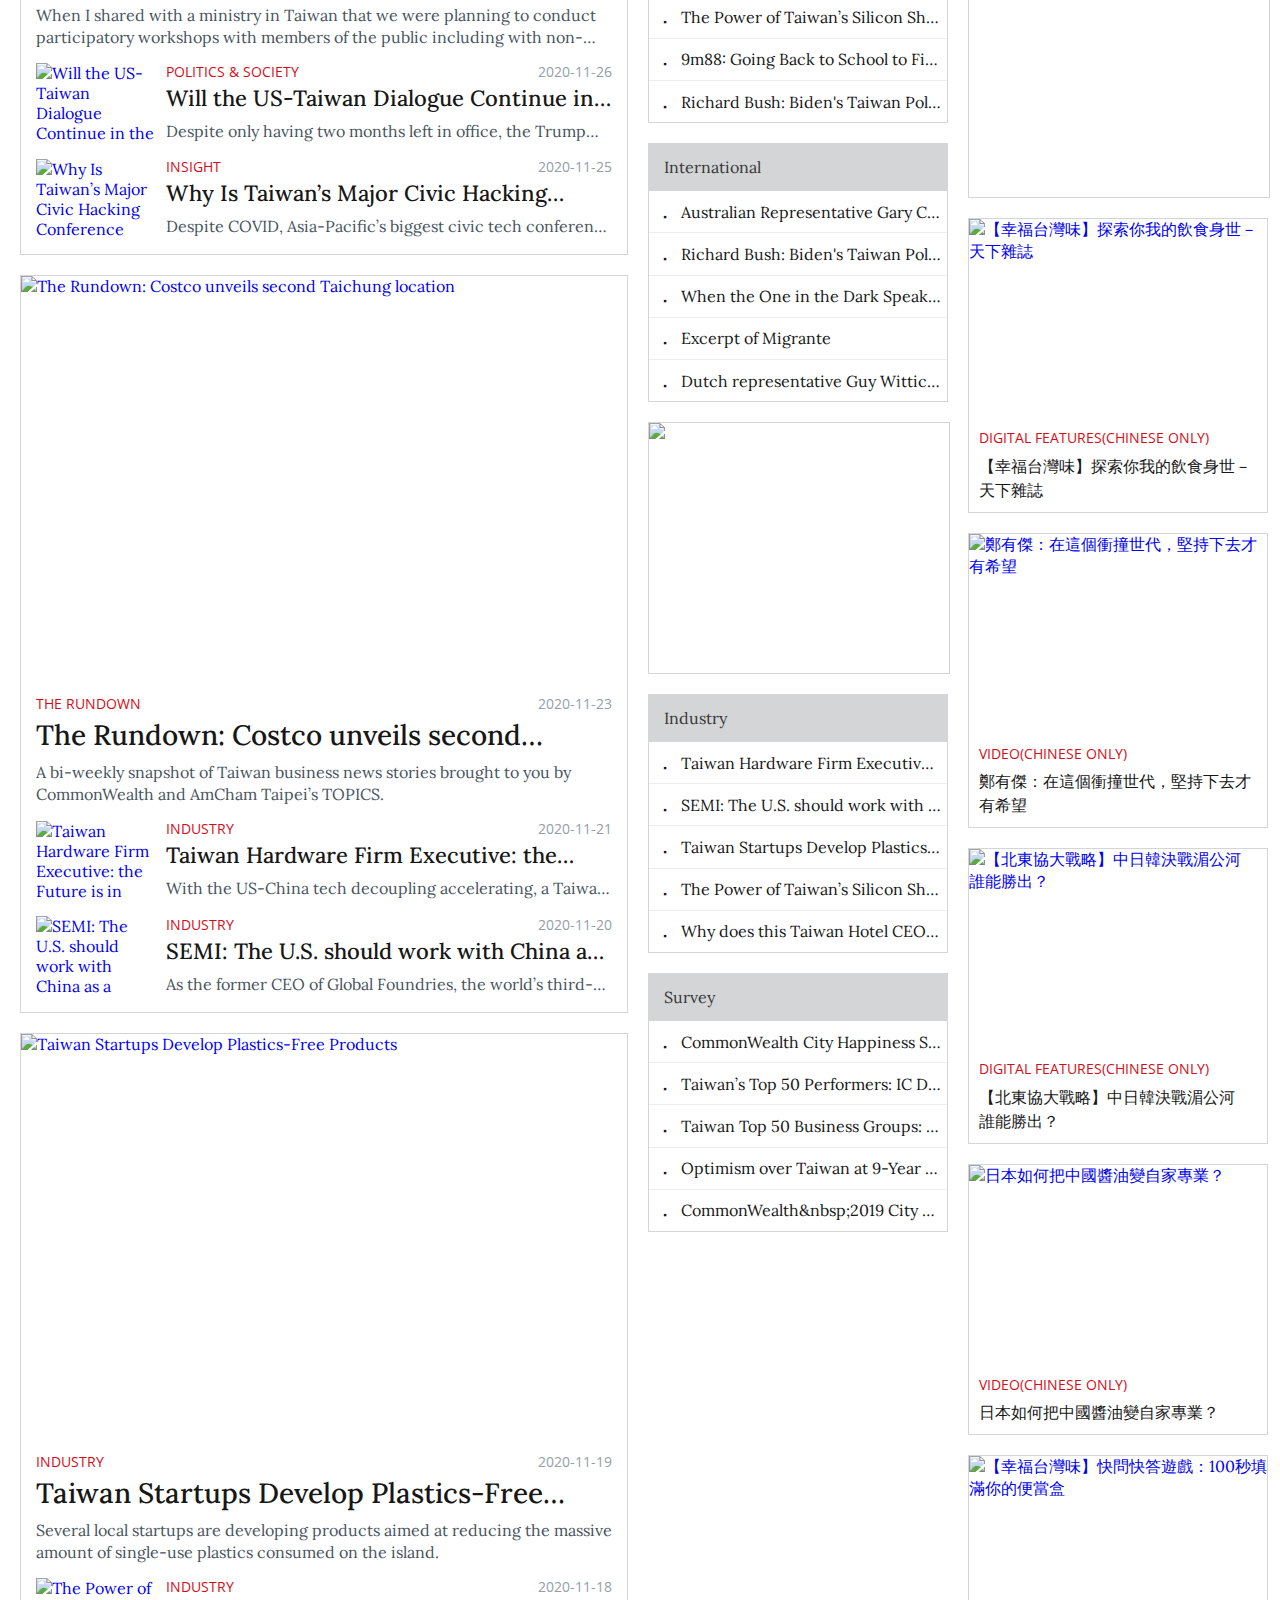
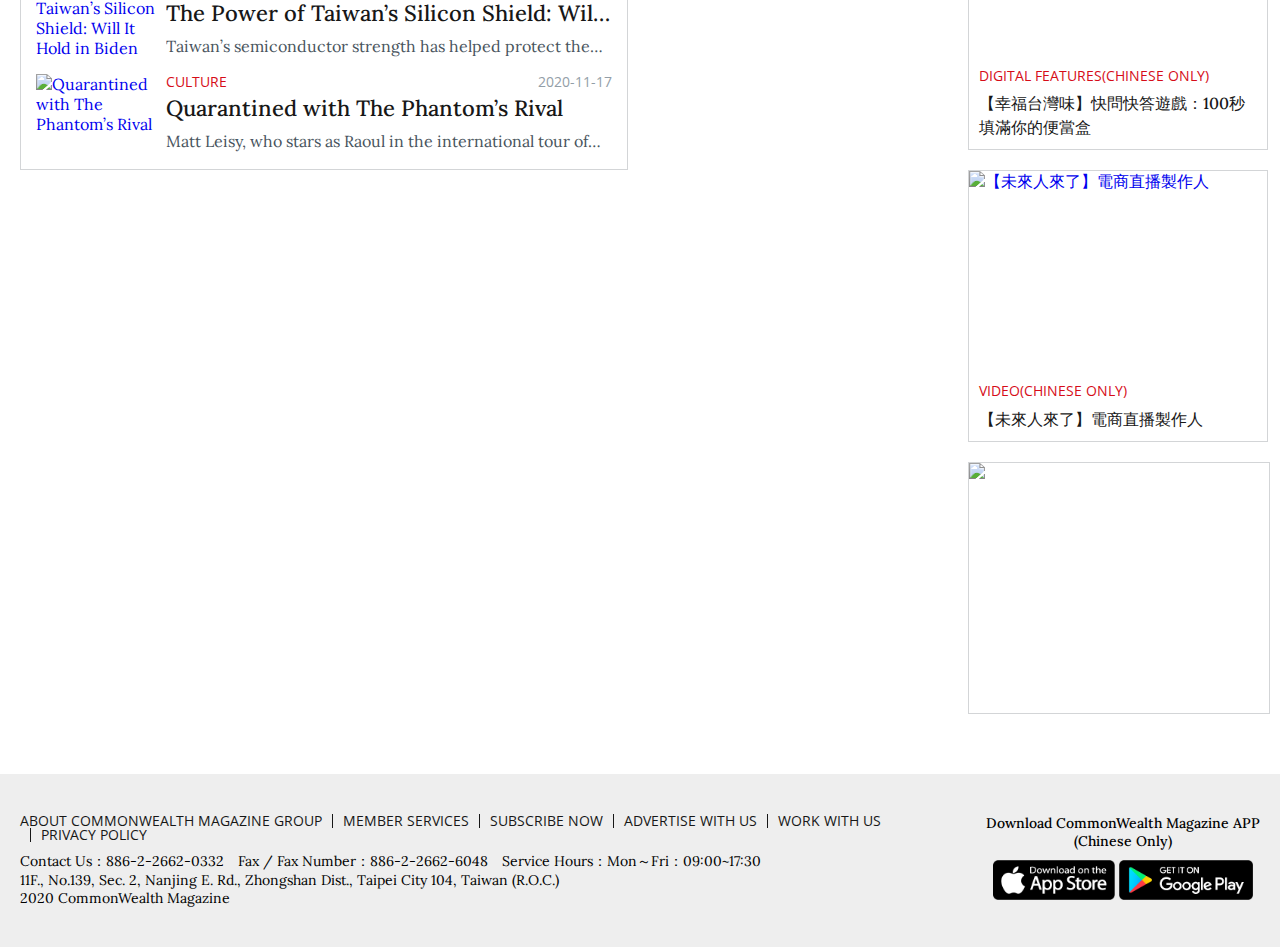
==== commit 278e59e1: "修改相對連結" ====
--- a/index.html
+++ b/index.html
@@ -13,7 +13,7 @@
     <meta property="og:title" content="CommonWealth Magazine –Taiwan’s Most Influential Economic News Media">
     <meta property="og:type" content="website" />
     <meta property="og:url" content="https://english.cw.com.tw" />
-    <link rel="canonical" href="https://english.cw.com.tw">
+    <link rel="canonical" href="index.html">
     <meta property="og:image" content="https://english.cw.com.tw/assets_new/img/fbshare.jpg" />
     <meta property="og:site_name" content="CommonWealth Magazine" />
     <meta content="zh_TW" property="og:locale">
@@ -115,7 +115,7 @@
         <div class="main-header">
             <div class="main-header-body">
                 <h1 class="logo">
-                    <a href="https://english.cw.com.tw">
+                    <a href="index.html">
                         <img src="assets_new/img/logo.svg" height="50" alt="cwlogo">
                     </a>
                 </h1>
@@ -236,7 +236,7 @@
     </header>
     <div class="sideMenu">
         <ul class="sideMenuMain">
-            <li><a href="https://english.cw.com.tw">Home</a></li>
+            <li><a href="index.html">Home</a></li>
             <li><a href="https://www.cw.com.tw">CH / EN</a></li>
             <li><a href="magazineList.html?id=364">New</a></li>
             <li class="moreItem">
@@ -393,7 +393,7 @@
                     </div>
                     <div class="caption">
                         <div class="subtitle-group">
-                            <a href="/masterChannel.action?idMasterChannel=4" class="channelTitle">Politics &amp;
+                            <a href="master.html?idMasterChannel=4" class="channelTitle">Politics &amp;
                                 Society</a>
                             <div class="subtitle">A new cold war</div>
                         </div>
@@ -443,7 +443,7 @@
                     </div>
                     <div class="caption">
                         <div class="subtitle-group">
-                            <a href="/masterChannel.action?idMasterChannel=2" class="channelTitle">Insight</a>
+                            <a href="master.html?idMasterChannel=2" class="channelTitle">Insight</a>
                         </div>
                         <h3>
                             <a href="article.html?id=2856">
@@ -490,7 +490,7 @@
                     </div>
                     <div class="caption">
                         <div class="subtitle-group">
-                            <a href="/masterChannel.action?idMasterChannel=2" class="channelTitle">Insight</a>
+                            <a href="master.html?idMasterChannel=2" class="channelTitle">Insight</a>
                         </div>
                         <h3>
                             <a href="article.html?id=2855">
@@ -540,7 +540,7 @@
                     </div>
                     <div class="caption">
                         <div class="subtitle-group">
-                            <a href="/masterChannel.action?idMasterChannel=2" class="channelTitle">Insight</a>
+                            <a href="master.html?idMasterChannel=2" class="channelTitle">Insight</a>
                         </div>
                         <h3>
                             <a href="article.html?id=2854">
@@ -587,7 +587,7 @@
                     </div>
                     <div class="caption">
                         <div class="subtitle-group">
-                            <a href="/masterChannel.action?idMasterChannel=4" class="channelTitle">Politics &amp;
+                            <a href="master.html?idMasterChannel=4" class="channelTitle">Politics &amp;
                                 Society</a>
                         </div>
                         <h3>
@@ -636,7 +636,7 @@
                     </div>
                     <div class="caption">
                         <div class="subtitle-group">
-                            <a href="/masterChannel.action?idMasterChannel=2" class="channelTitle">Insight</a>
+                            <a href="master.html?idMasterChannel=2" class="channelTitle">Insight</a>
                         </div>
                         <h3>
                             <a href="article.html?id=2852">
@@ -684,7 +684,7 @@
                     </div>
                     <div class="caption">
                         <div class="subtitle-group">
-                            <a href="/masterChannel.action?idMasterChannel=23" class="channelTitle">The Rundown</a>
+                            <a href="master.html?idMasterChannel=23" class="channelTitle">The Rundown</a>
                         </div>
                         <h3>
                             <a href="article.html?id=2851">
@@ -729,7 +729,7 @@
                     </div>
                     <div class="caption">
                         <div class="subtitle-group">
-                            <a href="/masterChannel.action?idMasterChannel=7" class="channelTitle">Industry</a>
+                            <a href="master.html?idMasterChannel=7" class="channelTitle">Industry</a>
                         </div>
                         <h3>
                             <a href="article.html?id=2850">
@@ -775,7 +775,7 @@
                     </div>
                     <div class="caption">
                         <div class="subtitle-group">
-                            <a href="/masterChannel.action?idMasterChannel=7" class="channelTitle">Industry</a>
+                            <a href="master.html?idMasterChannel=7" class="channelTitle">Industry</a>
                         </div>
                         <h3>
                             <a href="article.html?id=2849">
@@ -823,7 +823,7 @@
                     </div>
                     <div class="caption">
                         <div class="subtitle-group">
-                            <a href="/masterChannel.action?idMasterChannel=7" class="channelTitle">Industry</a>
+                            <a href="master.html?idMasterChannel=7" class="channelTitle">Industry</a>
                         </div>
                         <h3>
                             <a href="article.html?id=2848">
@@ -868,7 +868,7 @@
                     </div>
                     <div class="caption">
                         <div class="subtitle-group">
-                            <a href="/masterChannel.action?idMasterChannel=7" class="channelTitle">Industry</a>
+                            <a href="master.html?idMasterChannel=7" class="channelTitle">Industry</a>
                         </div>
                         <h3>
                             <a href="article.html?id=2847">
@@ -914,7 +914,7 @@
                     </div>
                     <div class="caption">
                         <div class="subtitle-group">
-                            <a href="/masterChannel.action?idMasterChannel=1" class="channelTitle">Culture</a>
+                            <a href="master.html?idMasterChannel=1" class="channelTitle">Culture</a>
                         </div>
                         <h3>
                             <a href="article.html?id=2846">
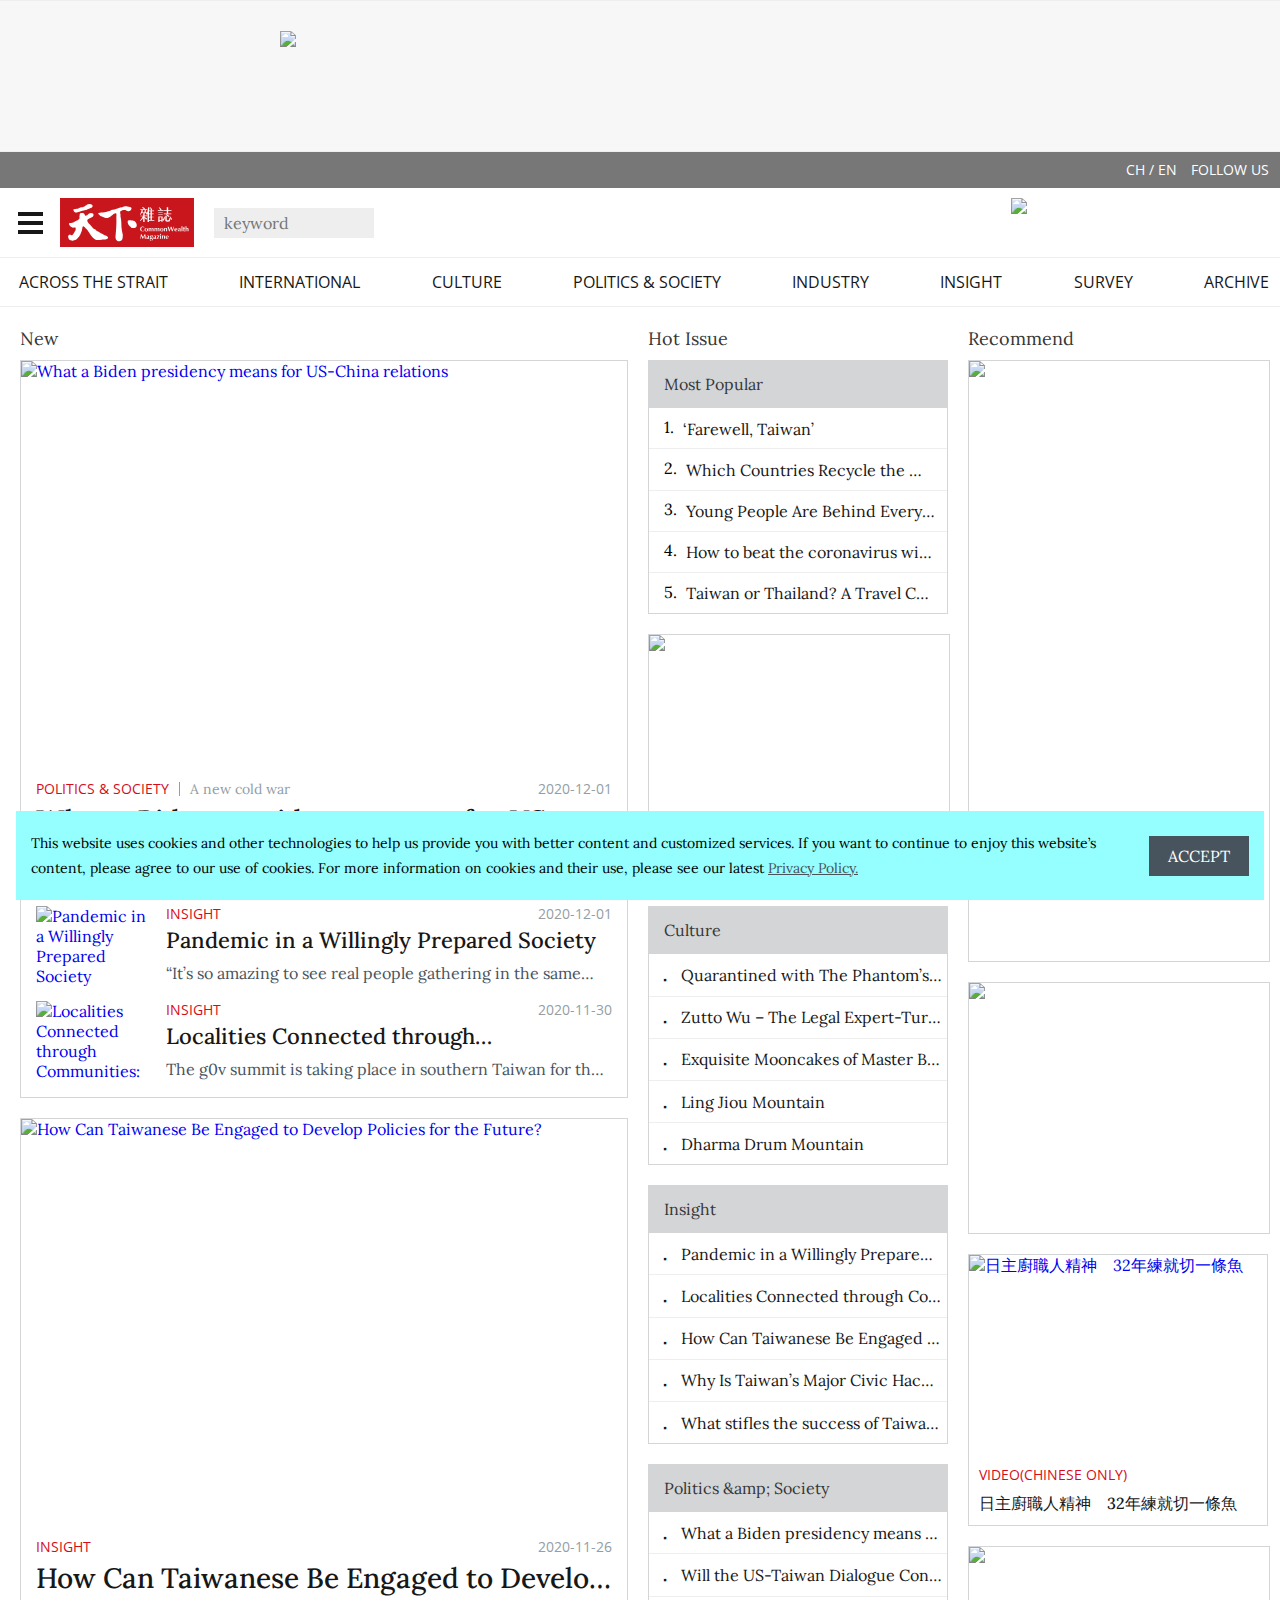
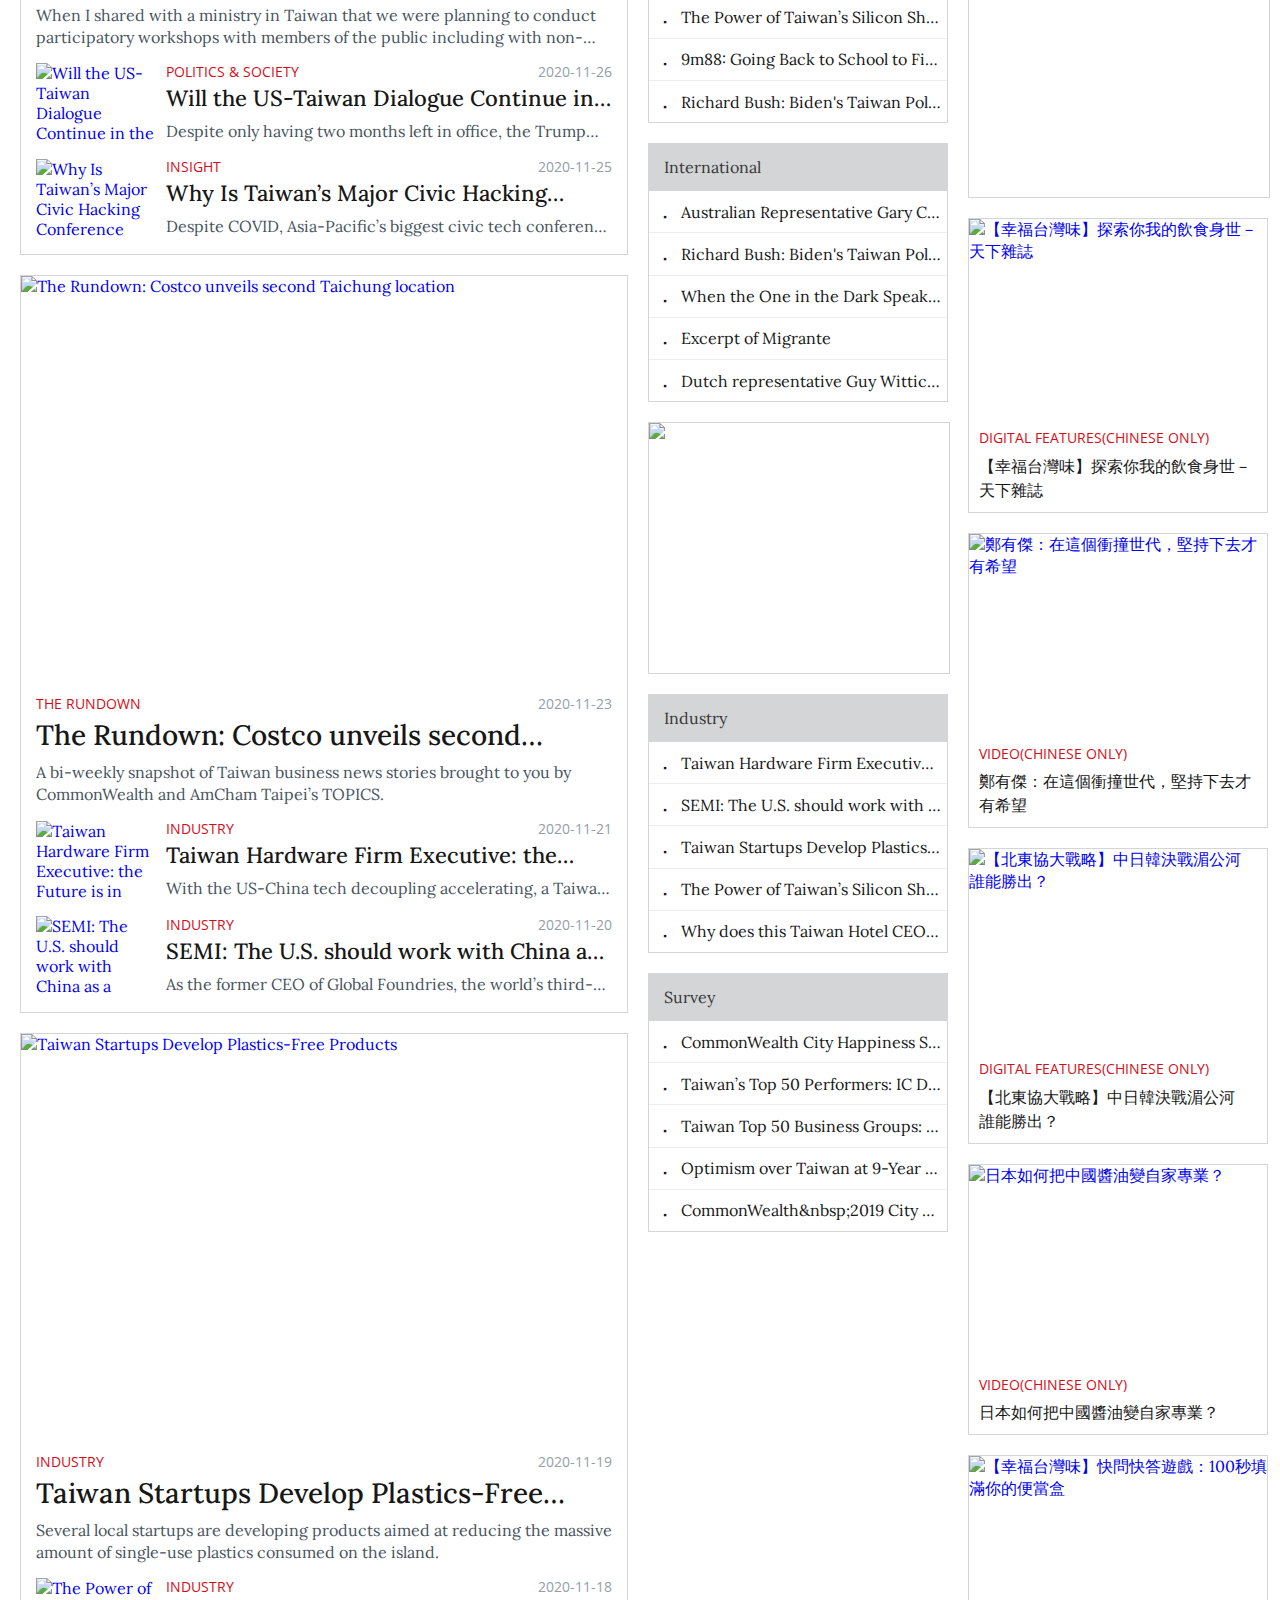
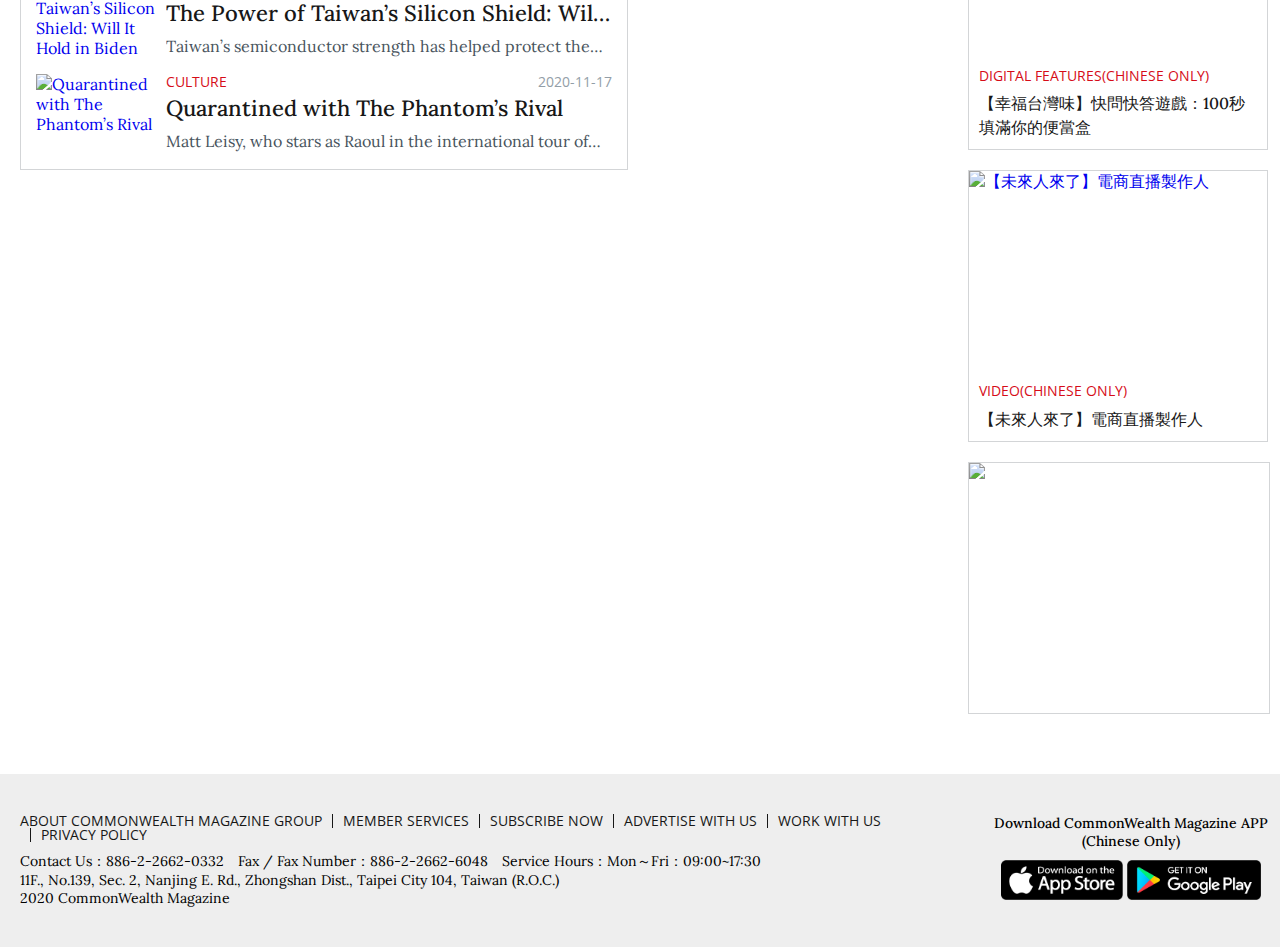
==== commit a0e8e2e5: "上線後跑版修正" ====
--- a/index.html
+++ b/index.html
@@ -2,10 +2,8 @@
 <html>
 <head>
     <title>CommonWealth Magazine –Taiwan’s Most Influential Economic News Media</title>
-    <meta name="keywords"
-        content="Taiwan News, Asia News, English News, Taiwan Media, Taiwan and China,台湾新闻,台湾媒体,台湾杂志,亚洲新闻, 天下杂志,天下雜誌英文網, 天下英文網, 英文新聞, Taiwan Industry, Taiwan Business, Taiwan Economy, Taiwan Culture, SMEs, 英語新聞, 新聞英文, 新聞英語, 學英文, EMBA教材, Taiwan, Taipei, China">
-    <meta name="description"
-        content="Known for its solid reporting, CommonWealth Magazine English Website offers in-depth information on Taiwan and the greater China region for international readers.">
+    <meta name="keywords" content="Taiwan News, Asia News, English News, Taiwan Media, Taiwan and China,台湾新闻,台湾媒体,台湾杂志,亚洲新闻, 天下杂志,天下雜誌英文網, 天下英文網, 英文新聞, Taiwan Industry, Taiwan Business, Taiwan Economy, Taiwan Culture, SMEs, 英語新聞, 新聞英文, 新聞英語, 學英文, EMBA教材, Taiwan, Taipei, China">
+    <meta name="description" content="Known for its solid reporting, CommonWealth Magazine English Website offers in-depth information on Taiwan and the greater China region for international readers.">
     <link rel="shortcut icon" href="https://english.cw.com.tw/assets_new/img/favicon.ico" type="image/x-icon" />
     <meta name="google-site-verification" content="WhvbQ7xxoFzp5_O2AVW4vjOd0ztz324wOL-9DobVXmQ" />
     <meta name="apple-itunes-app" content="app-id=1367378245" />
@@ -37,10 +35,7 @@
     <link href="https://english.cw.com.tw/assets_new/img/apple-icon-72x72.png" rel="apple-touch-icon" sizes="72x72" />
     <link href="https://english.cw.com.tw/assets_new/img/apple-icon-114x114.png" rel="apple-touch-icon" sizes="114x114" />
     <link href="https://english.cw.com.tw/assets_new/img/apple-icon-144x144.png" rel="apple-touch-icon" sizes="144x144" />
-    <link href="assets_new/css/main.css" rel="stylesheet" type="text/css">
-    <link href="https://fonts.googleapis.com/css?family=EB+Garamond" rel="stylesheet">
-    <link href="https://fonts.googleapis.com/css?family=Libre+Baskerville" rel="stylesheet">
-    <link href="https://fonts.googleapis.com/css?family=PT+Sans" rel="stylesheet">
+    <link rel="stylesheet" type="text/css" href="assets_new/css/main.css">
     <link href="https://english.cw.com.tw/assets_new/smart-app-banner/smart-app-banner.css" rel="stylesheet">
 </head>
 <body class="index-page">
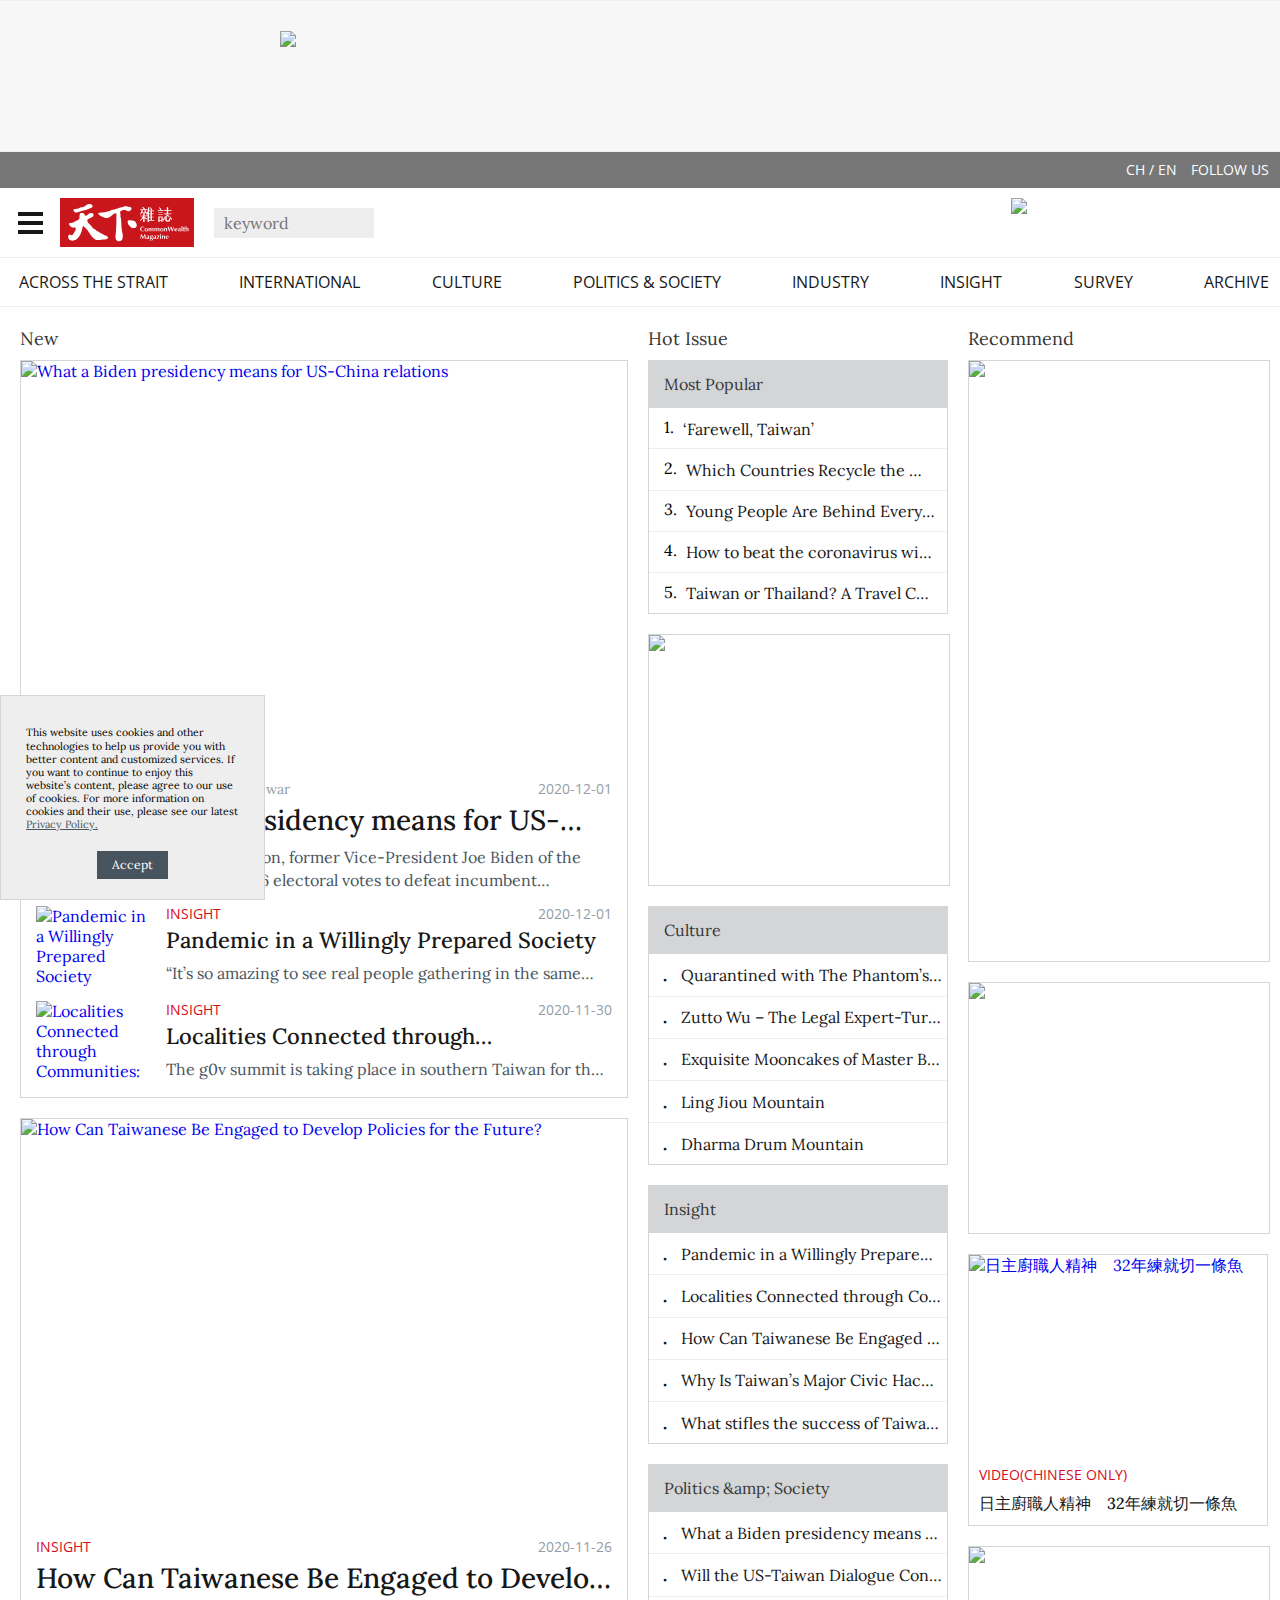
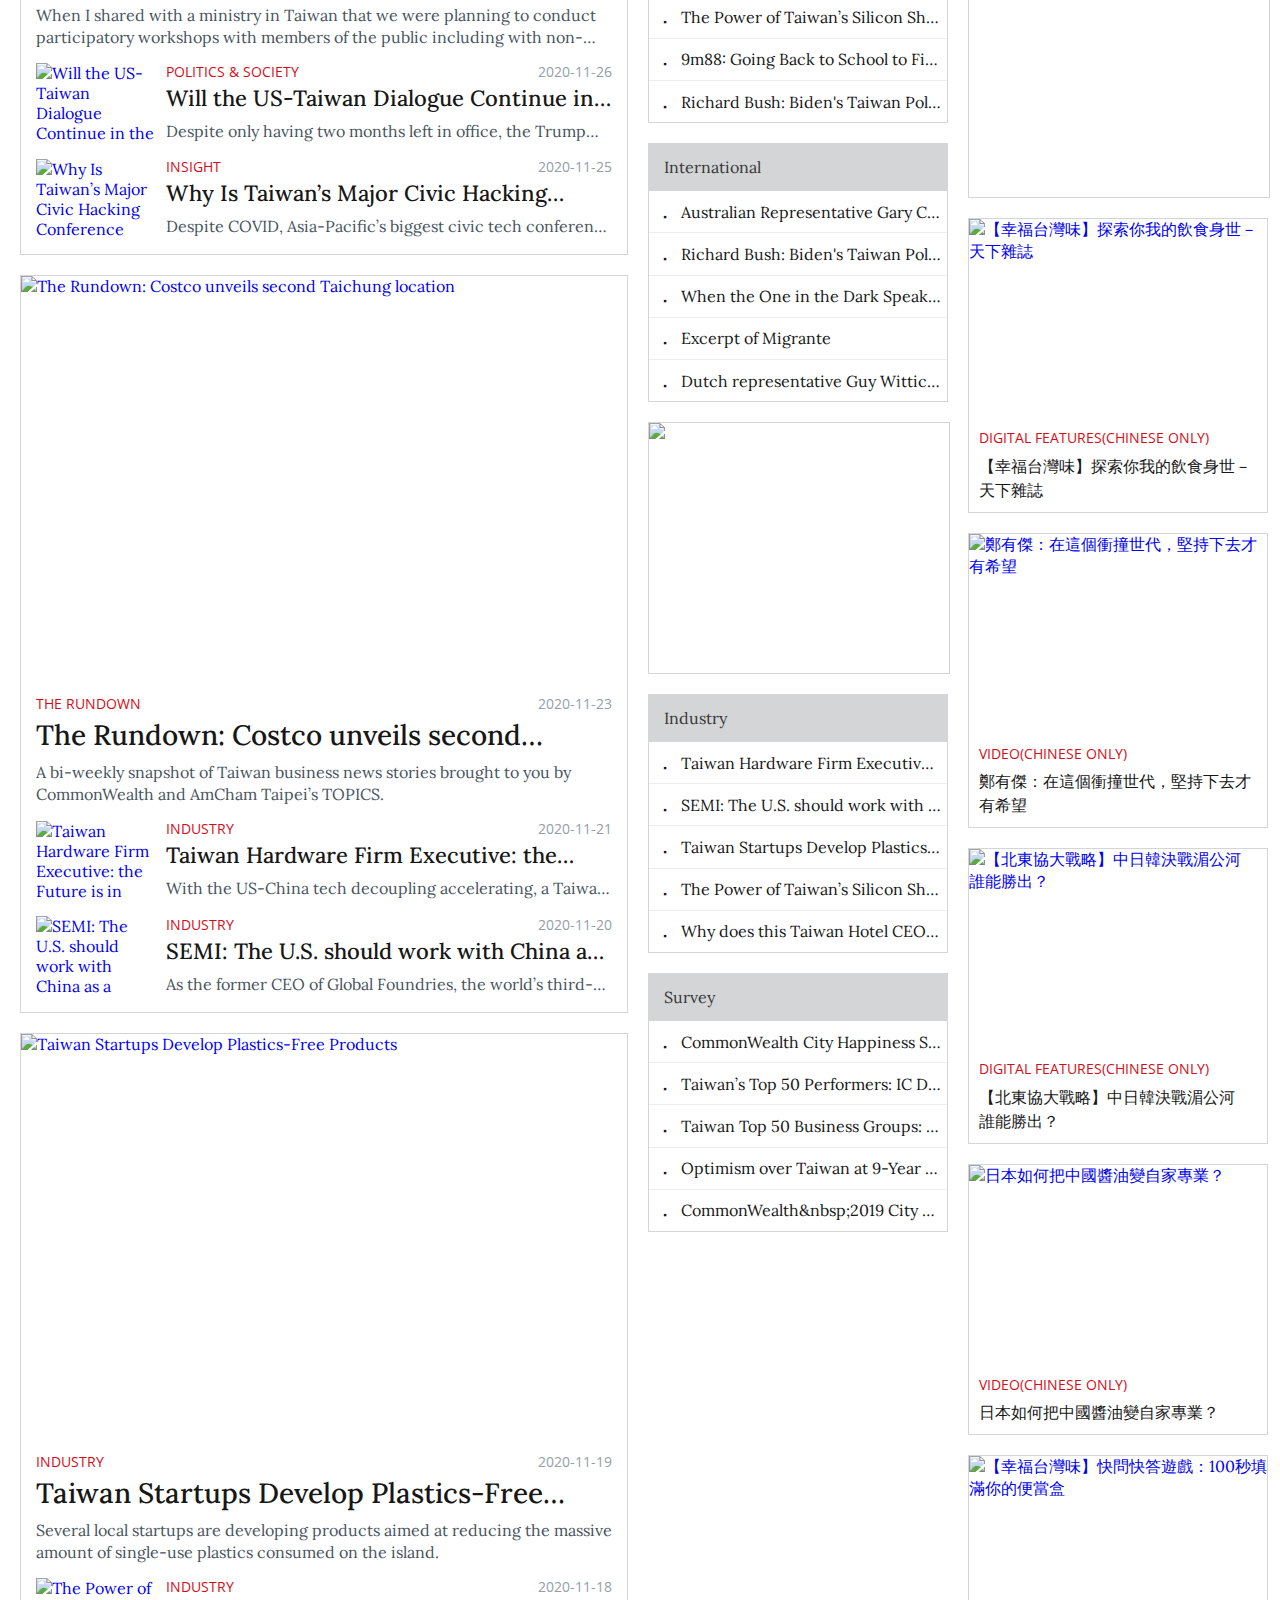
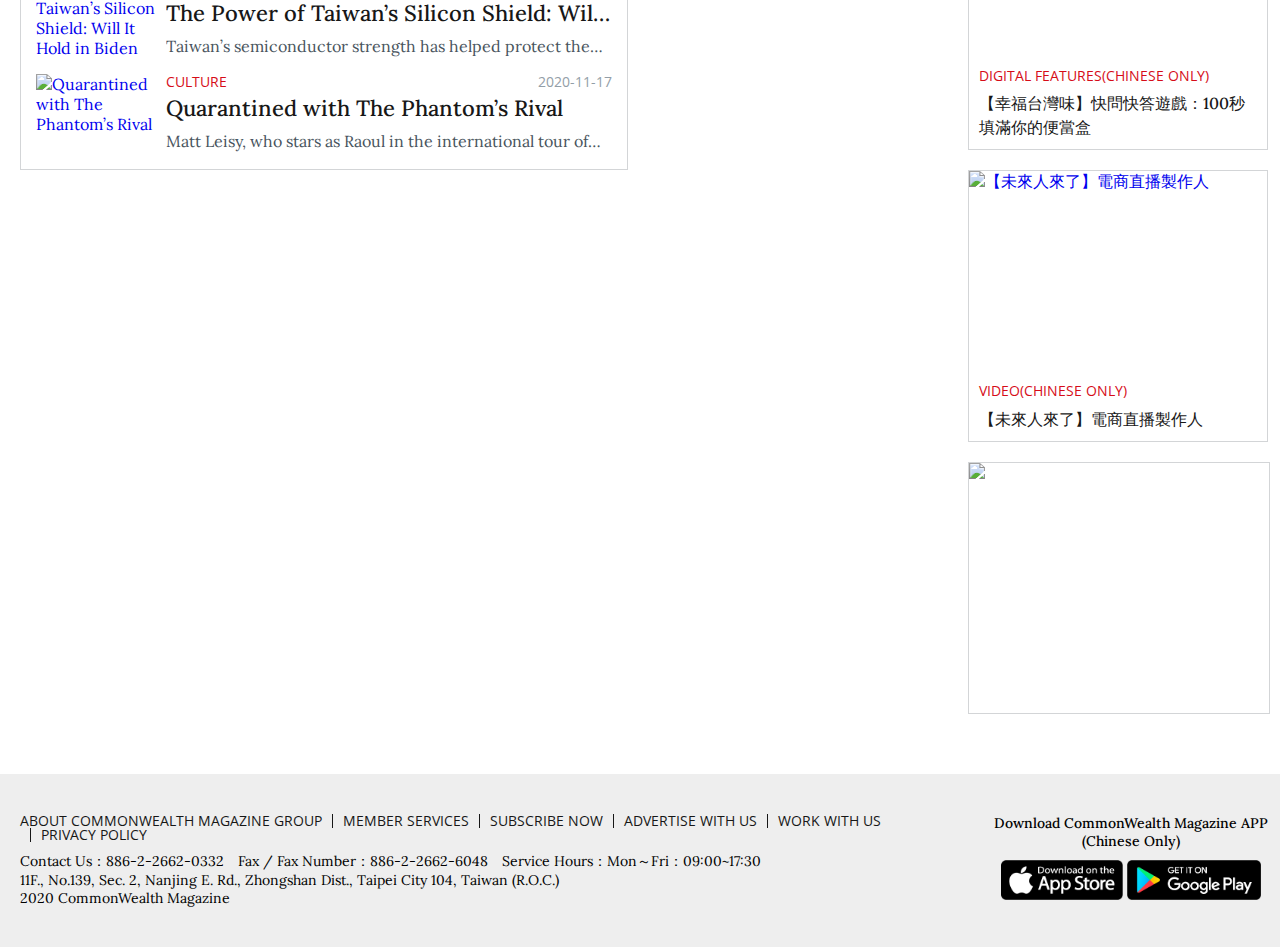
==== commit a154dc2c: "新cookies" ====
--- a/index.html
+++ b/index.html
@@ -39,18 +39,11 @@
     <link href="https://english.cw.com.tw/assets_new/smart-app-banner/smart-app-banner.css" rel="stylesheet">
 </head>
 <body class="index-page">
-    <div class="cookies" id="cookies" v-if="show_cookie_bar" v-cloak>
-        <div class="container">
-            <div class="cookies-txt">
-                <p>
-                    This website uses cookies and other technologies to help us provide you with better content and customized services. If you want to continue to enjoy this website’s content, please agree to our use of cookies. For more information on cookies and their use, please see our latest
-                    <a href="privacy.html">Privacy Policy.</a>
-                </p>
-            </div>
-            <div class="cookies-a">
-                <a id="cookie-accept-btn" v-on:click="postCookie">Accept</a>
-            </div>
+    <div id="cookies" class="bulletin">
+        <div class="bulletin__txt">
+            <p>This website uses cookies and other technologies to help us provide you with better content and customized services. If you want to continue to enjoy this website’s content, please agree to our use of cookies. For more information on cookies and their use, please see our latest <a href="https://dev-english.cw.com.tw/privacy-policy">Privacy Policy.</a></p>
         </div>
+        <div class="bulletin__btn text-center"><a id="cookie-accept-btn">Accept</a></div>
     </div>
     <noscript>
         <iframe src="//www.googletagmanager.com/ns.html?id=GTM-TXLD77" height="0" width="0" style="display:none;visibility:hidden"></iframe>
